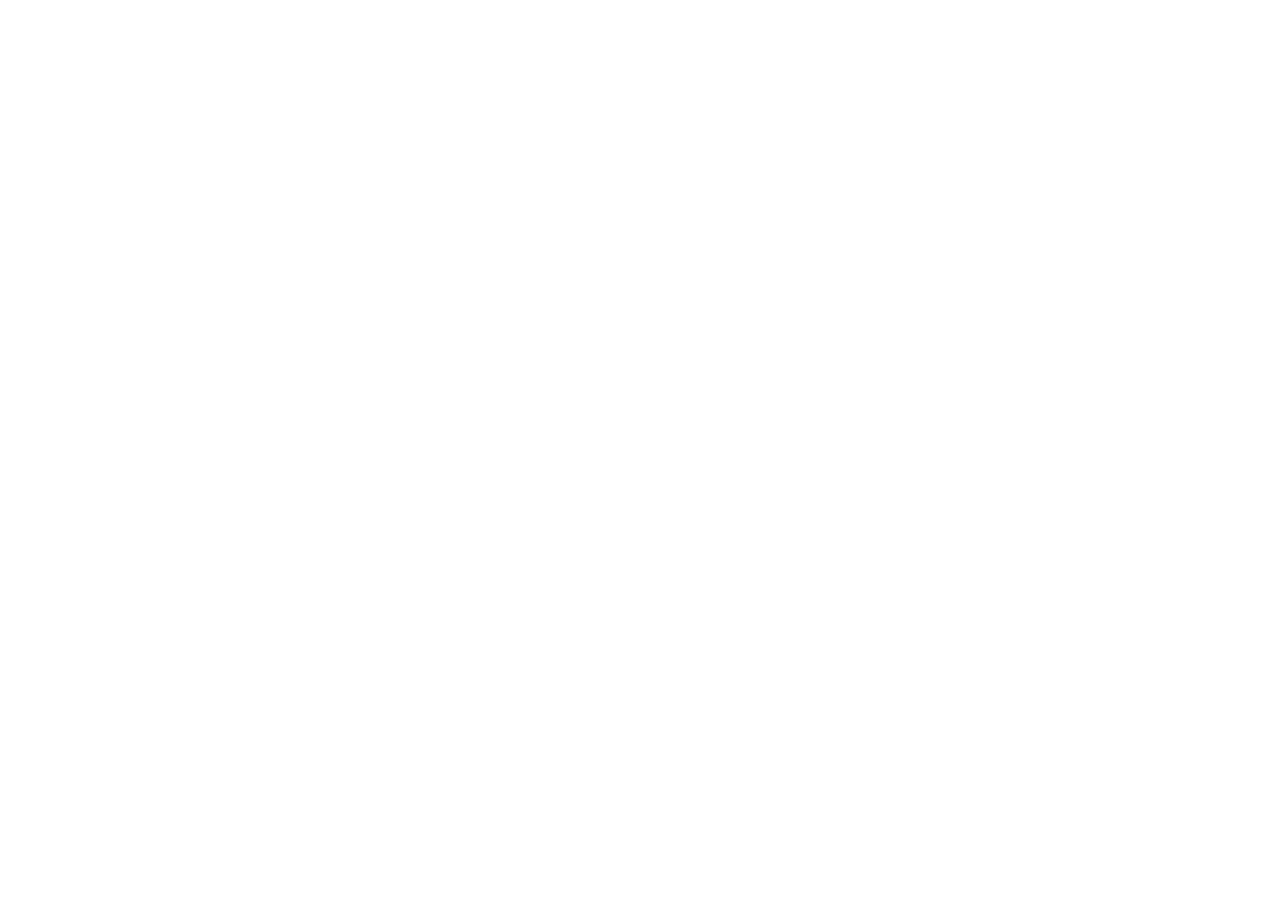
==== src/index.html @ cf60161e "Finaliza reseteo de los estilos" ====
<!DOCTYPE html>
<html lang="es">
  <head>
    <meta charset="UTF-8" />
    <meta http-equiv="X-UA-Compatible" content="IE=edge" />
    <meta name="viewport" content="width=device-width, initial-scale=1.0" />
    <link rel="stylesheet" href="stylesheet/normalize.css" />
    <link rel="preconnect" href="https://fonts.googleapis.com" />
    <link rel="preconnect" href="https://fonts.gstatic.com" crossorigin />
    <link
      href="https://fonts.googleapis.com/css2?family=Raleway:ital,wght@0,300;1,500;1,700&display=swap"
      rel="stylesheet"
    />
    <link rel="stylesheet" href="stylesheet/index.css" />
    <title>Portafolio</title>
  </head>
  <body>
    <script src="app.js"></script>
  </body>
</html>
---- src/stylesheet/index.css ----
:root {
    --first-color: #d90062;
    --first-alpha-color: rgba(217, 0, 98, 0.75);
    --second-color: #14192d;
    --second-alpha-color: rgba(20, 25, 45, 0.75);
    --third-color: #501464;
    --third-alpha-color: rgba(80, 20, 100, 0.75);
    --white-color: #fff;
    --gray-light-color: #f3f3f3;
    --gray-color: #ccc;
    --gray-dark-color: #666;
    --black-color: #000;
    --link-color: #509ee3;
    --title-color: #333;
    --text-color: #222;
    --white-alpha-color: rgba(255, 255, 255, 0.5);
    --black-alpha-color: rgba(0, 0, 0, 0.5);
    --font: "Raleway", sans-serif;
    --max-width: 1200px;
    --header-height: 4rem;
}

/* ********** Reset ********** */
html {
    box-sizing: border-box;
    font-family: var(--font);
    font-size: 16px;
    scroll-behavior: smooth;
}

body {
    margin: 0;
    overflow-x: hidden;
    color: var(--text-color);
}

ul {
    list-style: none;
}

a {
    text-decoration: none;
    color: var(--link-color);
    transition: all 0.5s ease-out;
}

a:hover {
    opacity: 0.75;
}

h1 {
    margin: 0;
    font-size: 2rem;
}

h2 {
    margin: 0;
    font-size: 1.5rem;
}

h3 {
    margin: 0;
    font-size: 1.25rem;
}

h4 {
    margin: 0;
    font-size: 1rem;
}

h5 {
    margin: 0;
    font-size: 0.85rem;
}

h6 {
    margin: 0;
    font-size: 0.7rem;
}

img {
    max-width: 100%;
    height: auto;
}

p {
    line-height: 1.6;
}


/* ******* Utilities ***** */
.box-shadow-1 {
    box-shadow: 4px 4px 16px rgba(0, 0, 0, 0.25);

}
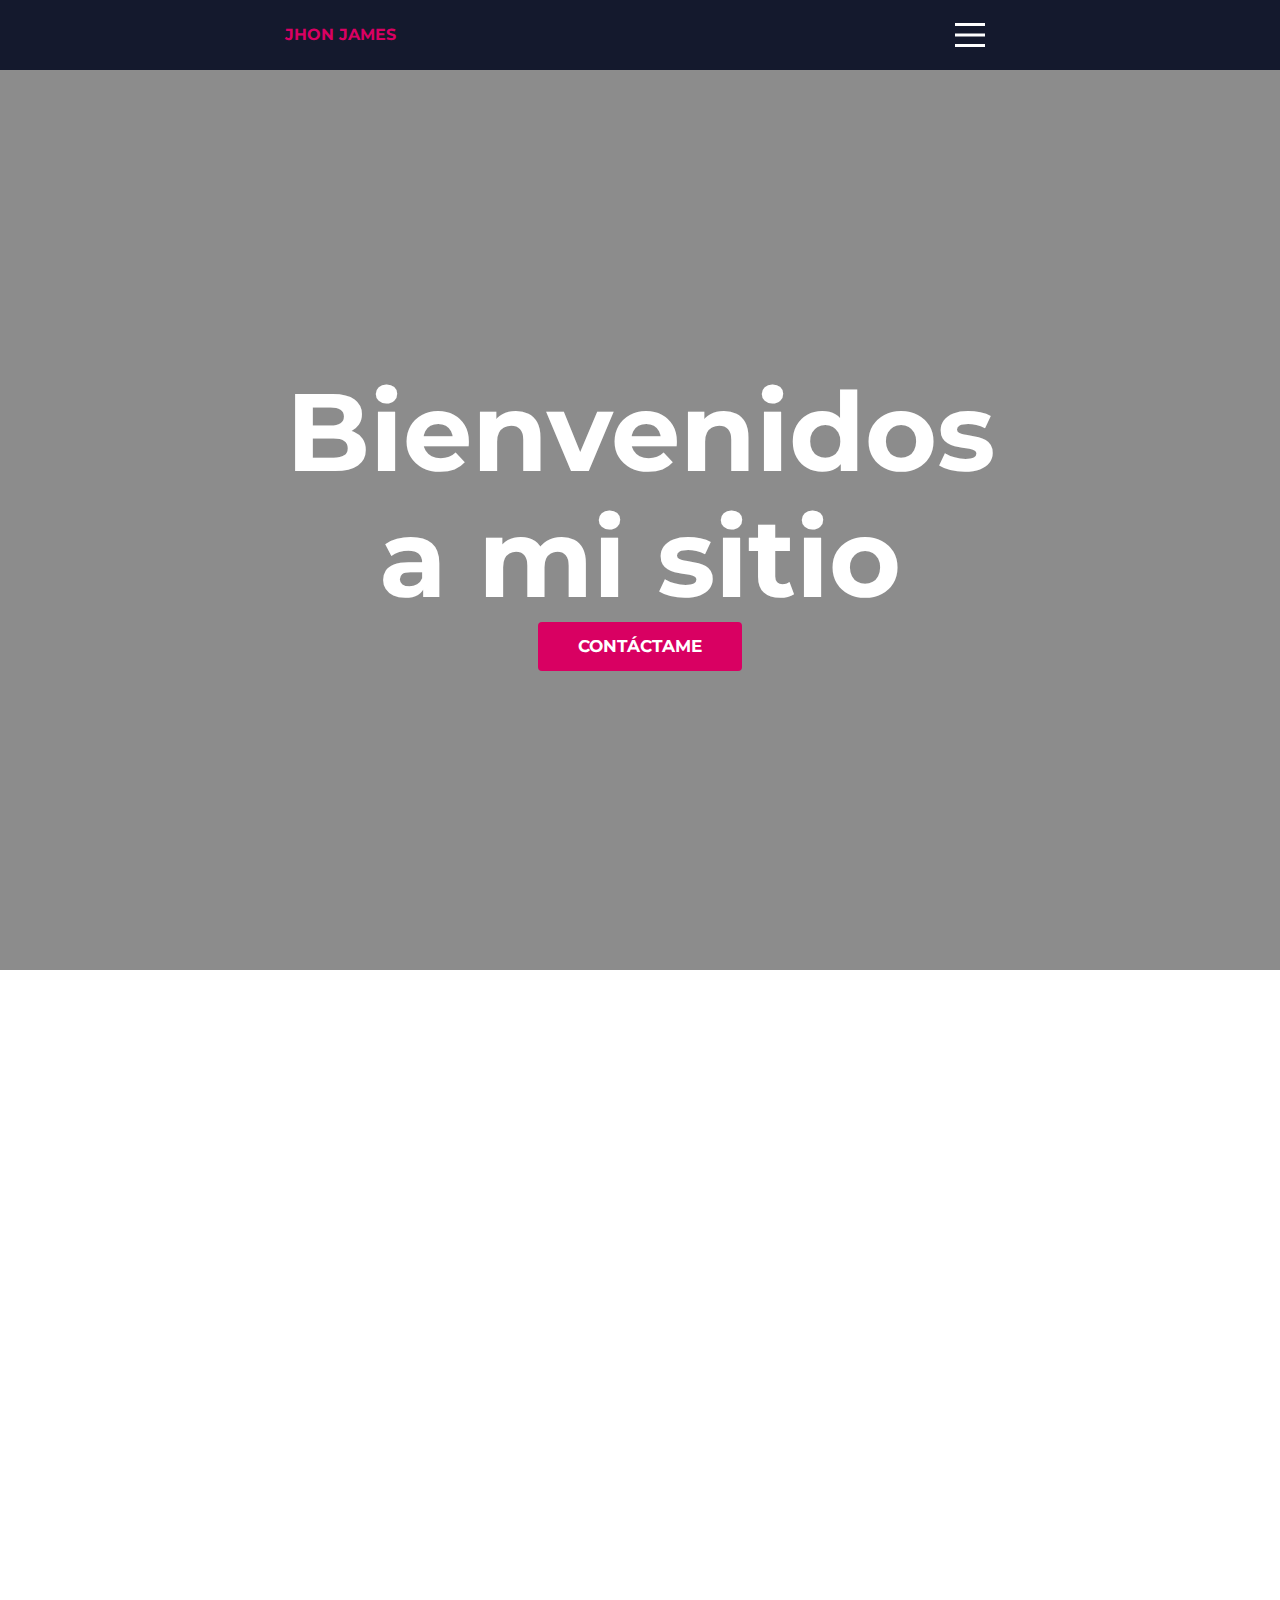
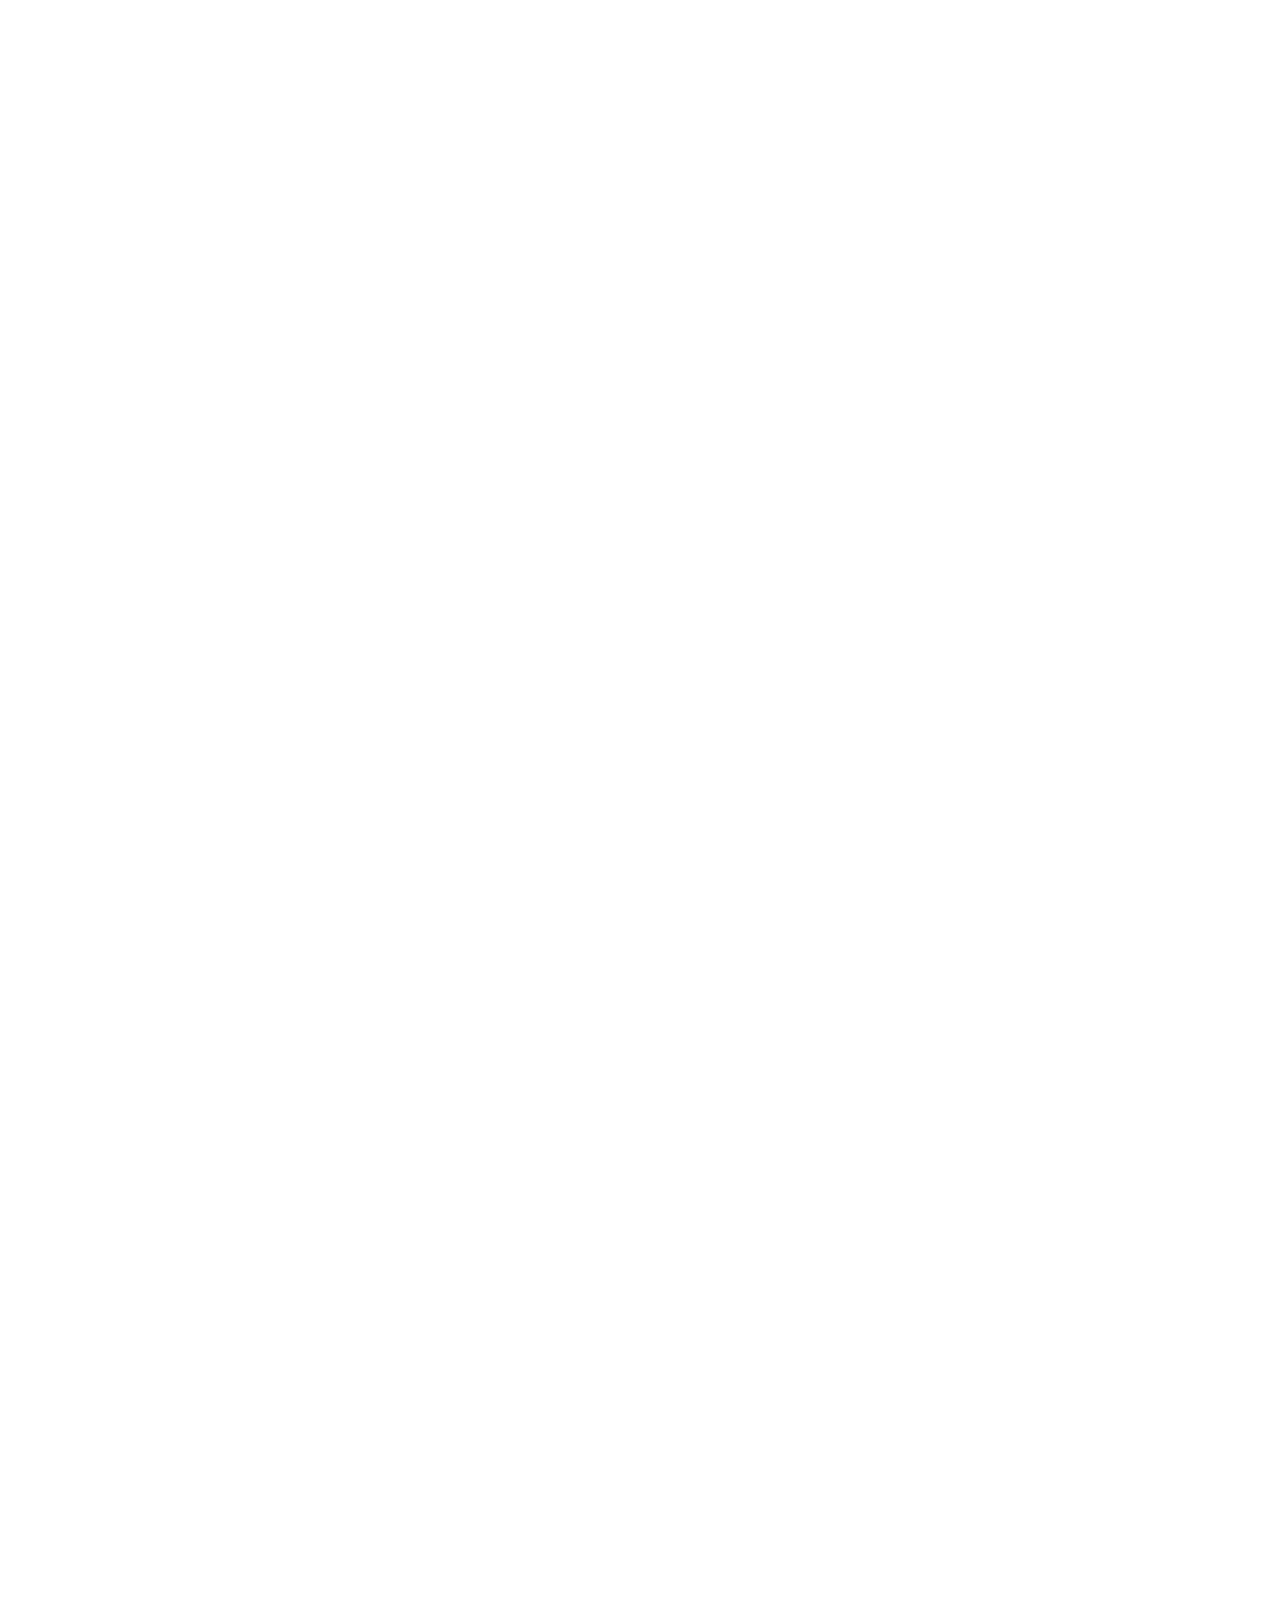
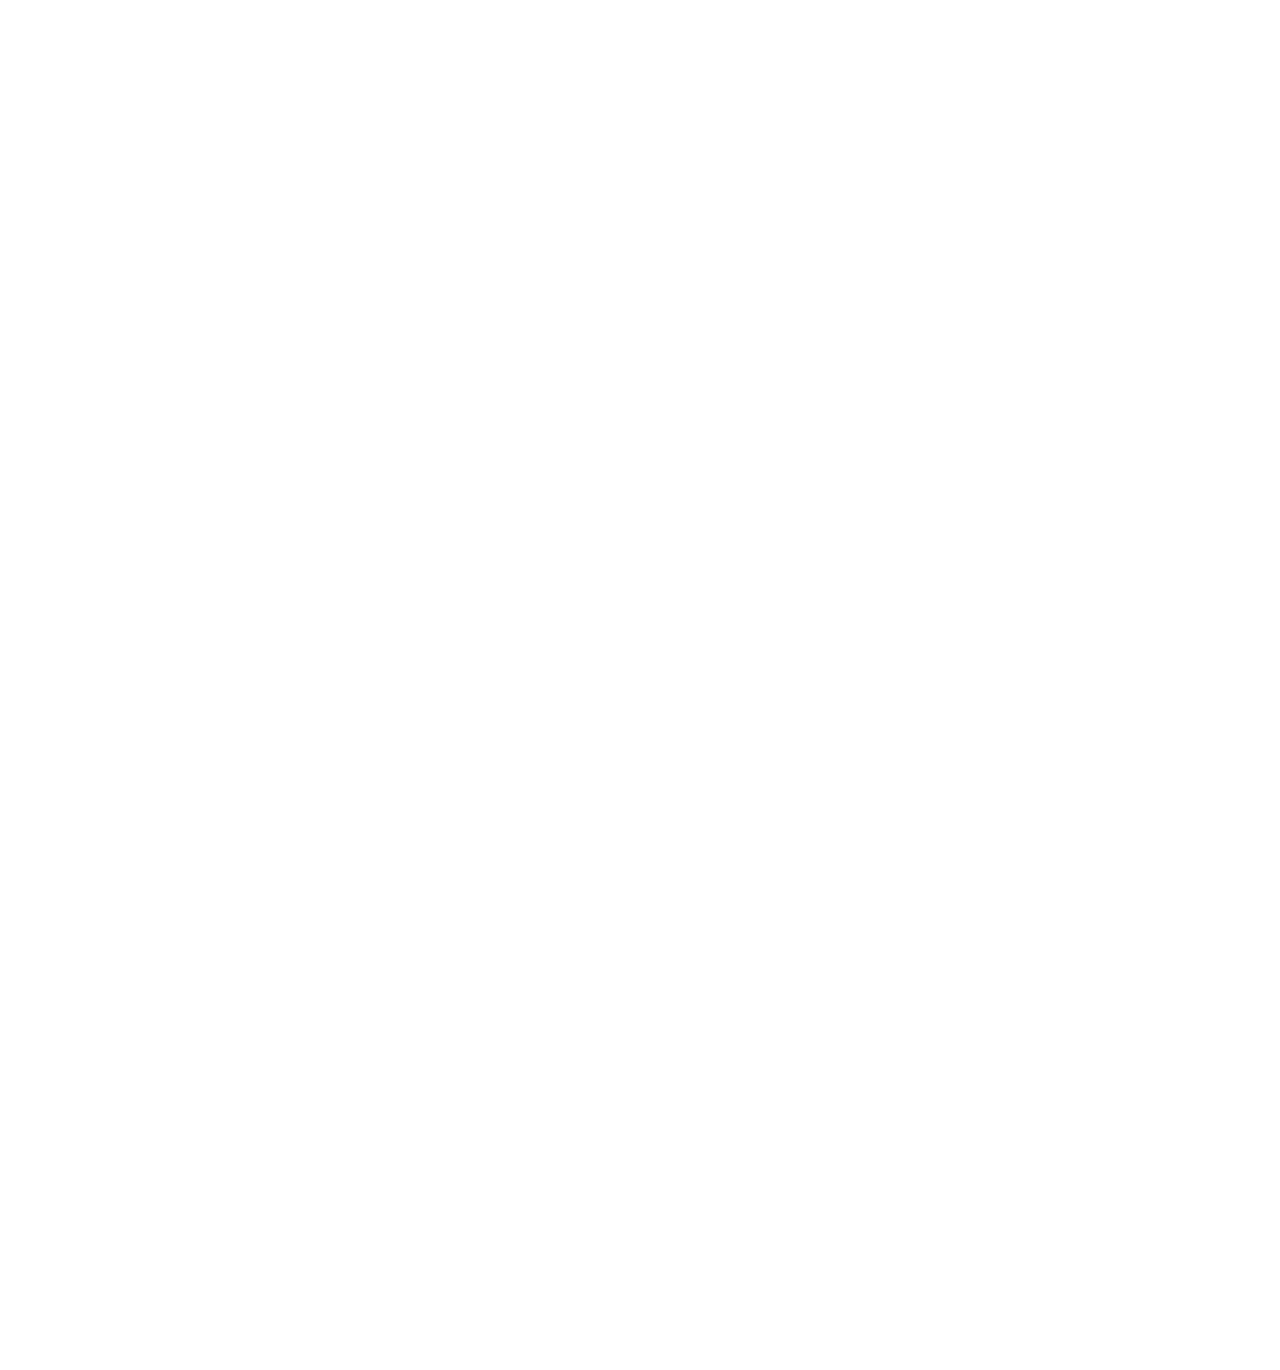
==== commit ebb3fc59: "Finaliza creacion navbar mobile" ====
--- a/src/index.html
+++ b/src/index.html
@@ -8,13 +8,57 @@
     <link rel="preconnect" href="https://fonts.googleapis.com" />
     <link rel="preconnect" href="https://fonts.gstatic.com" crossorigin />
     <link
-      href="https://fonts.googleapis.com/css2?family=Raleway:ital,wght@0,300;1,500;1,700&display=swap"
+      href="https://fonts.googleapis.com/css2?family=Montserrat:wght@500;700;800&display=swap"
       rel="stylesheet"
     />
     <link rel="stylesheet" href="stylesheet/index.css" />
     <title>Portafolio</title>
   </head>
   <body>
+    <header class="header">
+      <div class="head__mobile">
+        <a href="#inicio"><h4>Jhon james</h4> </a>
+        <button class="menu menu-burger" aria-label="Main Menu">
+          <svg width="50" height="50" viewBox="0 0 100 100">
+            <path
+              class="line line1"
+              d="M 20,29.000046 H 80.000231 C 80.000231,29.000046 94.498839,28.817352 94.532987,66.711331 94.543142,77.980673 90.966081,81.670246 85.259173,81.668997 79.552261,81.667751 75.000211,74.999942 75.000211,74.999942 L 25.000021,25.000058"
+            />
+            <path class="line line2" d="M 20,50 H 80" />
+            <path
+              class="line line3"
+              d="M 20,70.999954 H 80.000231 C 80.000231,70.999954 94.498839,71.182648 94.532987,33.288669 94.543142,22.019327 90.966081,18.329754 85.259173,18.331003 79.552261,18.332249 75.000211,25.000058 75.000211,25.000058 L 25.000021,74.999942"
+            />
+          </svg>
+        </button>
+      </div>
+
+      <ul class="header__ul hiden">
+        <a href="#inicio">Inicio</a>
+        <a href="#acerca">Acerca</a>
+        <a href="#servicios">Servicios</a>
+        <a href="#portafolio">Portafolio</a>
+        <a href="#contacto">Contacto</a>
+      </ul>
+    </header>
+    <main>
+      <section class="section__inicio" id="inicio">
+        <div class="section__inicio__img">
+          <div class="section__inicio__description">
+            <h1>
+              Bienvenidos <br />
+              a mi sitio
+            </h1>
+            <a href="#contacto" class="button">contáctame</a>
+          </div>
+        </div>
+      </section>
+
+      <section id="acerca"></section>
+      <section id="servicios"></section>
+      <section id="portafolio"></section>
+      <section id="contacto"></section>
+    </main>
     <script src="app.js"></script>
   </body>
 </html>
--- a/src/stylesheet/index.css
+++ b/src/stylesheet/index.css
@@ -15,7 +15,7 @@
     --text-color: #222;
     --white-alpha-color: rgba(255, 255, 255, 0.5);
     --black-alpha-color: rgba(0, 0, 0, 0.5);
-    --font: "Raleway", sans-serif;
+    --font: 'Montserrat', sans-serif;
     --max-width: 1200px;
     --header-height: 4rem;
 }
@@ -24,7 +24,7 @@
 html {
     box-sizing: border-box;
     font-family: var(--font);
-    font-size: 16px;
+    font-size: 62.5%;
     scroll-behavior: smooth;
 }
 
@@ -32,10 +32,12 @@
     margin: 0;
     overflow-x: hidden;
     color: var(--text-color);
+    font-size: 62.5%;
 }
 
 ul {
     list-style: none;
+    padding: 0;
 }
 
 a {
@@ -85,11 +87,176 @@
 
 p {
     line-height: 1.6;
-}
-
+    font-size: 1.6rem;
+}
+
+section {
+    height: 100vh;
+}
 
 /* ******* Utilities ***** */
 .box-shadow-1 {
     box-shadow: 4px 4px 16px rgba(0, 0, 0, 0.25);
 
+}
+
+.hiden {
+    opacity: 0;
+    visibility: hidden;
+}
+
+.button {
+    text-transform: uppercase;
+    color: var(--white-color);
+    background-color: var(--first-color);
+    padding: 1.5rem 4rem;
+    border: none;
+    border-radius: .4rem;
+    font-weight: 700;
+    font-size: 1.7rem;
+    text-align: center;
+    cursor: pointer;
+}
+
+/* header mobile */
+.head__mobile {
+    width: 100%;
+    display: flex;
+    justify-content: space-around;
+    align-items: center;
+    padding: 1rem;
+}
+
+.head__mobile h4 {
+    font-size: 1.6rem;
+    text-transform: uppercase;
+    color: var(--first-color);
+}
+
+.menu {
+    background-color: transparent;
+    border: none;
+    cursor: pointer;
+    display: flex;
+    padding: 0;
+}
+
+.line {
+    fill: none;
+    stroke: #fff;
+    stroke-width: 6;
+    transition: stroke-dasharray 600ms cubic-bezier(0.4, 0, 0.2, 1),
+        stroke-dashoffset 600ms cubic-bezier(0.4, 0, 0.2, 1);
+}
+
+.line1 {
+    stroke-dasharray: 60 207;
+    stroke-width: 6;
+}
+
+.line2 {
+    stroke-dasharray: 60 60;
+    stroke-width: 6;
+}
+
+.line3 {
+    stroke-dasharray: 60 207;
+    stroke-width: 6;
+}
+
+.opened .line1 {
+    stroke-dasharray: 90 207;
+    stroke-dashoffset: -134;
+    stroke-width: 6;
+}
+
+.opened .line2 {
+    stroke-dasharray: 1 60;
+    stroke-dashoffset: -30;
+    stroke-width: 6;
+}
+
+.opened .line3 {
+    stroke-dasharray: 90 207;
+    stroke-dashoffset: -134;
+    stroke-width: 6;
+}
+
+
+
+/* header  */
+
+
+
+.header {
+    position: sticky;
+    top: 0;
+    background-color: var(--second-color);
+    height: 100%;
+    display: flex;
+    flex-direction: row;
+    width: 100%;
+    z-index: 999;
+}
+
+.header__ul {
+    position: absolute;
+    top: 7rem;
+    width: 100%;
+    height: 50vh;
+    margin: 0 auto;
+    background-color: var(--second-color);
+    display: flex;
+    flex-direction: column;
+    align-items: center;
+    transition: all .3s ease-in-out;
+    justify-content: center;
+
+}
+
+.header__ul a {
+    text-align: center;
+    padding: 1rem 0;
+    width: 100%;
+    color: var(--white-color);
+    font-size: 2rem;
+}
+
+.header__ul a:hover {
+    background-color: var(--first-color);
+}
+
+
+/* section 1  */
+
+
+.section__inicio__img {
+    background-image: url('/assets/pexels-jeandaniel-francoeur-4006123.jpg');
+    background-position: center;
+    background-size: cover;
+    background-attachment: fixed;
+    height: 100vh;
+    display: flex;
+
+}
+
+.section__inicio__description {
+    position: absolute;
+    background-color: #00000073;
+    width: 100vw;
+    height: 100vh;
+    display: flex;
+    flex-direction: column;
+    align-items: center;
+    justify-content: center;
+    margin-top: rem;
+
+}
+
+.section__inicio__description h1 {
+
+    font-size: clamp(3rem, 10vw, 11rem);
+    font-weight: bolder;
+    color: var(--white-color);
+    text-align: center;
 }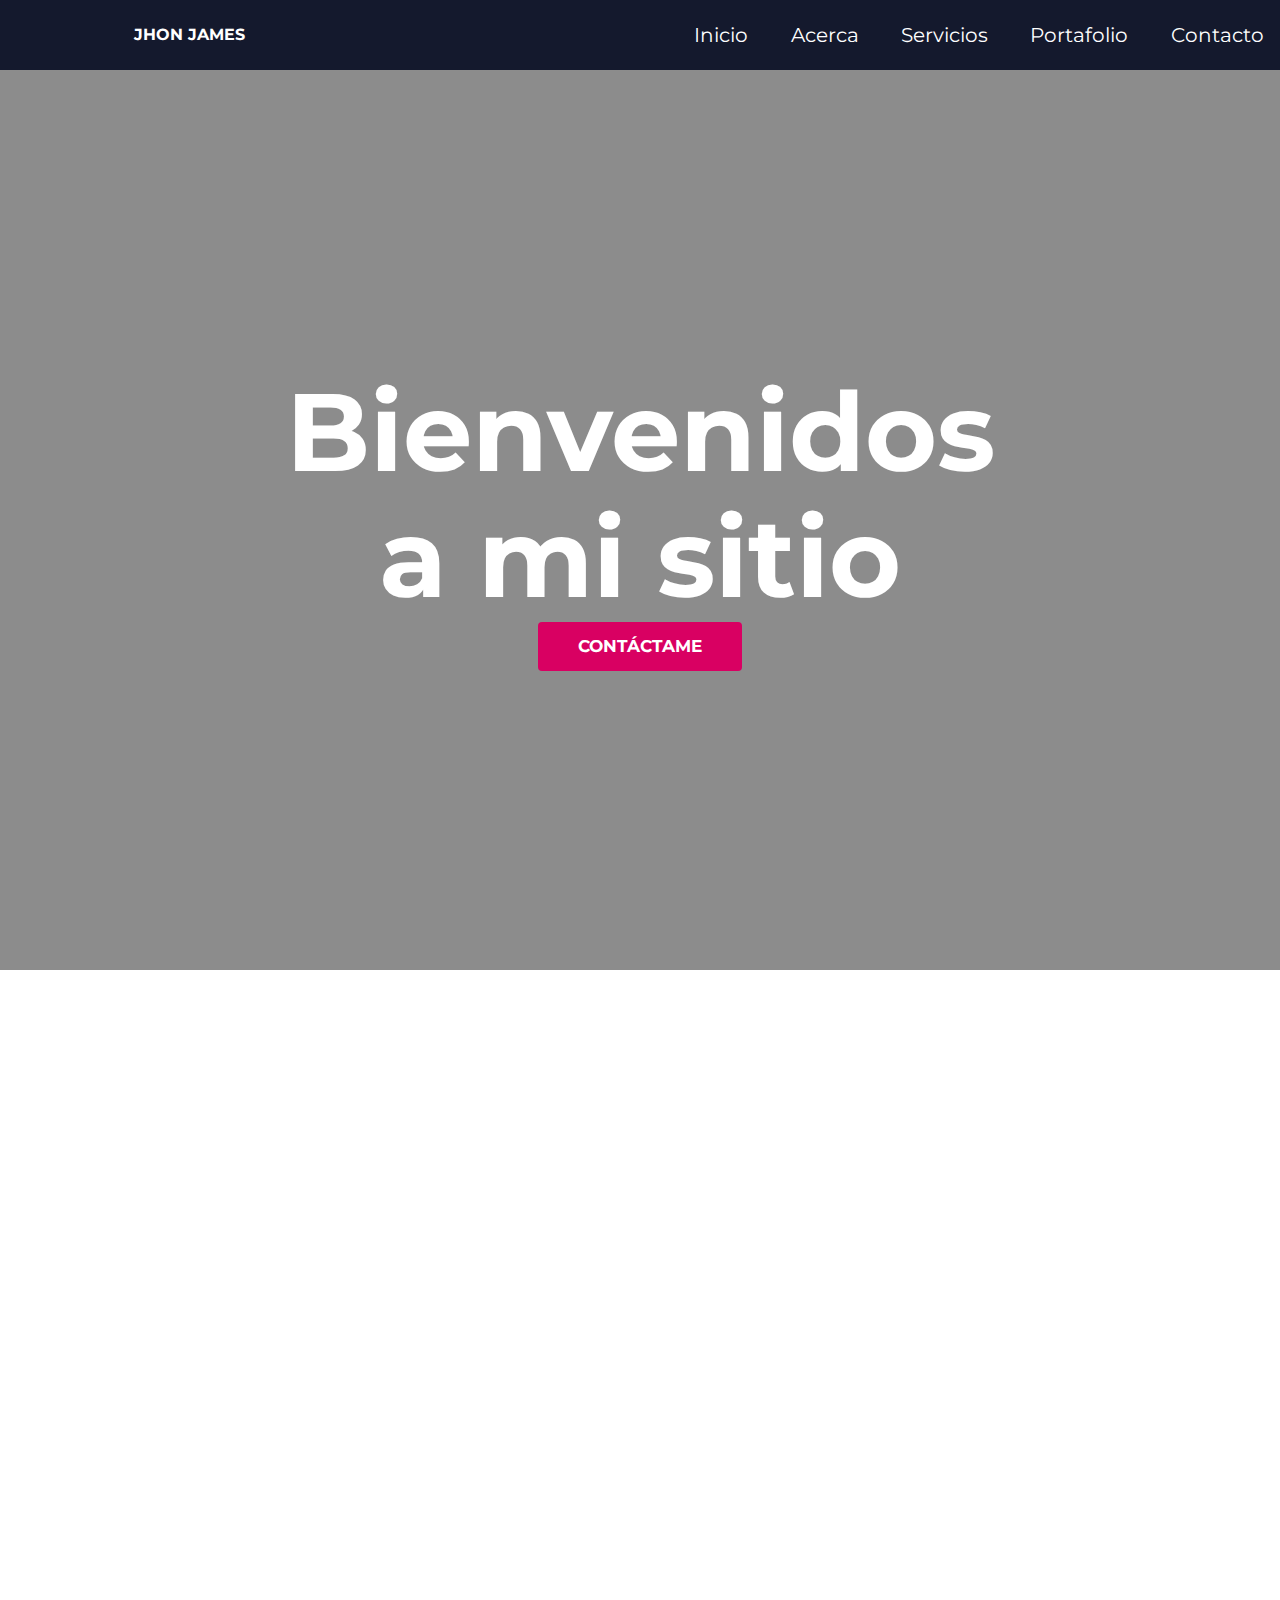
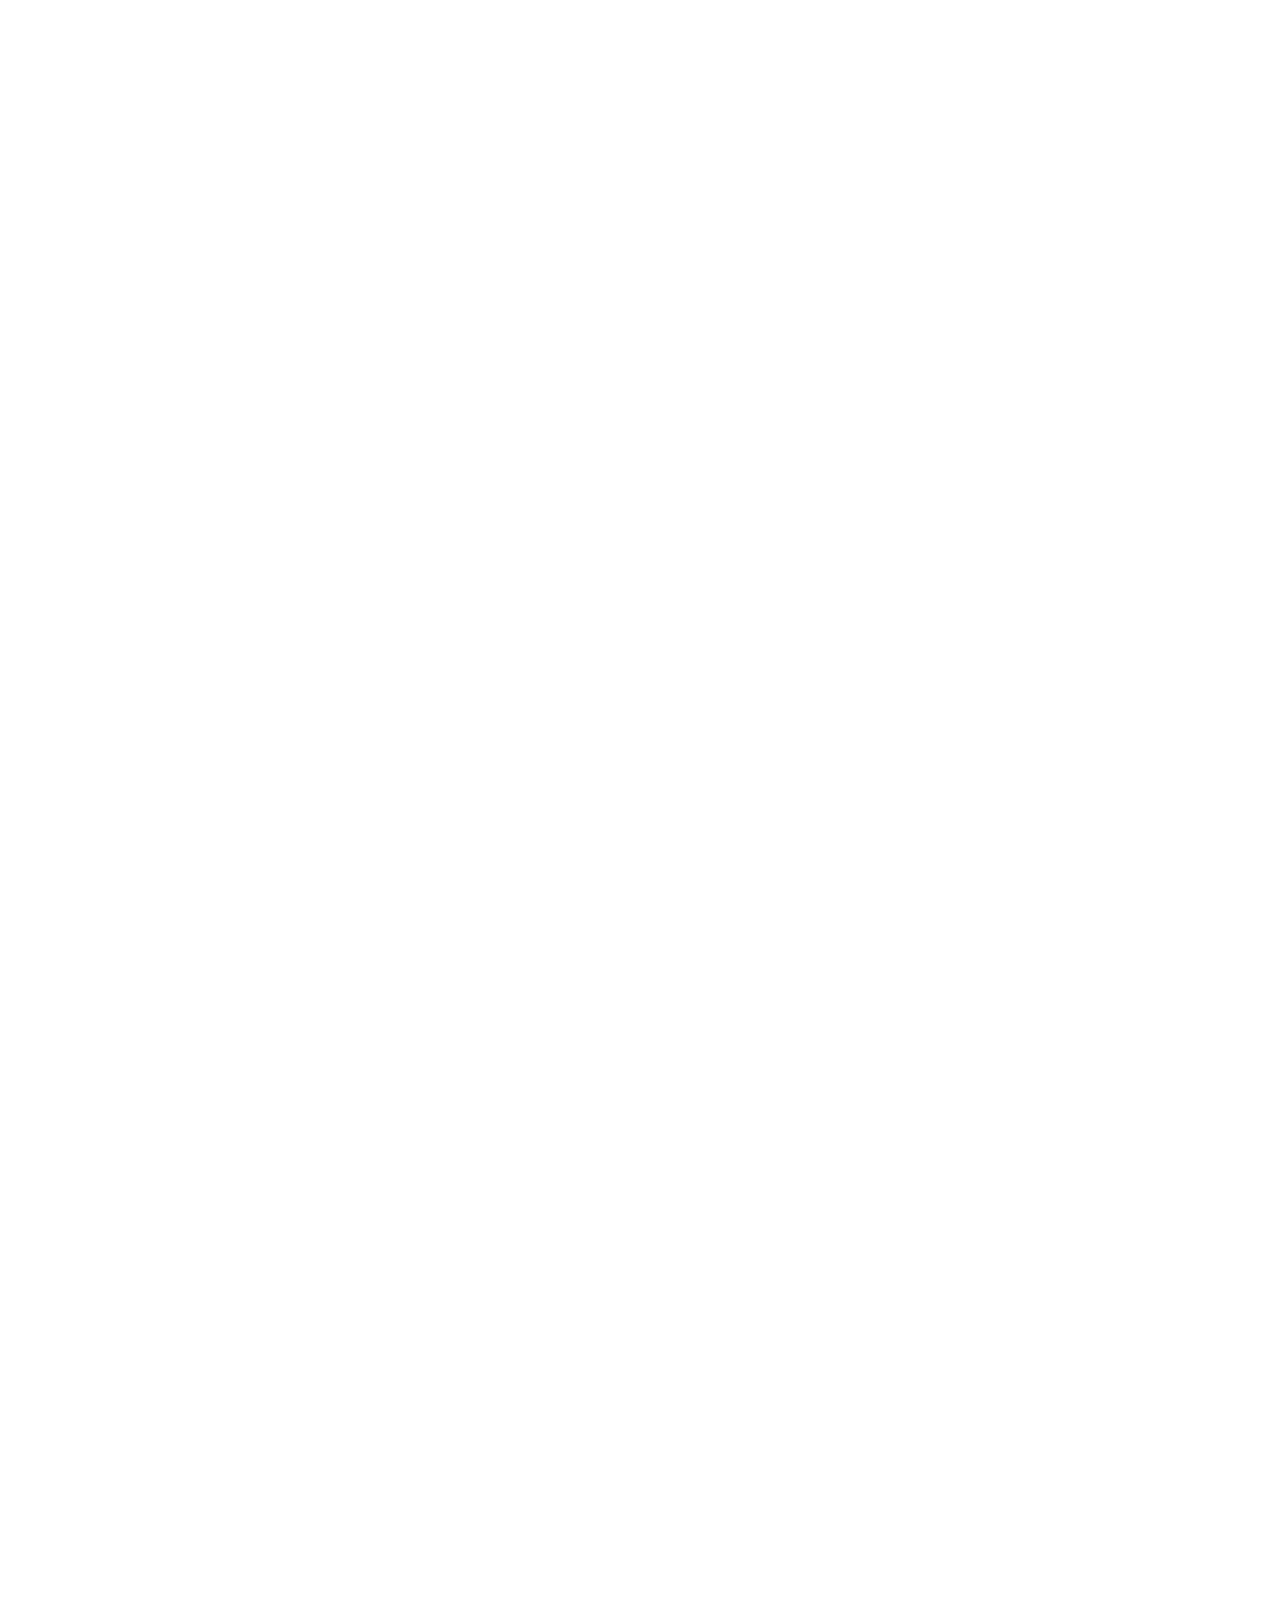
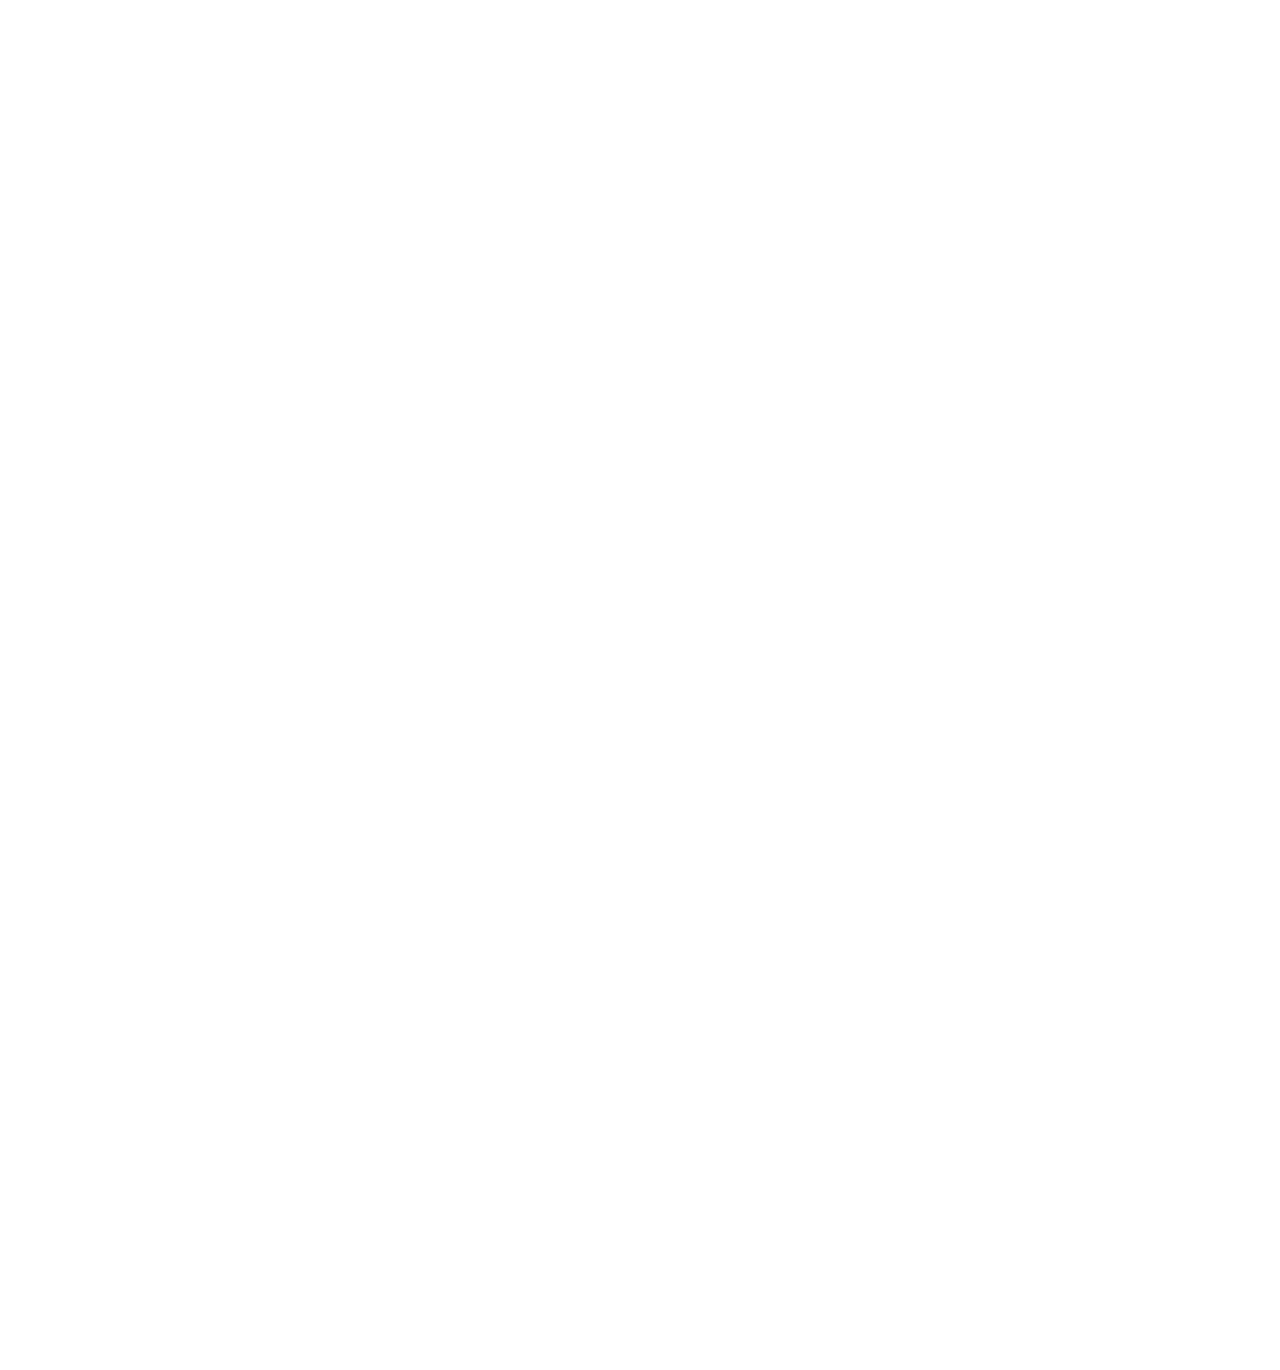
==== commit 009a83e2: "Finaliza navbar desktop" ====
--- a/src/index.html
+++ b/src/index.html
@@ -12,6 +12,11 @@
       rel="stylesheet"
     />
     <link rel="stylesheet" href="stylesheet/index.css" />
+    <link
+      rel="stylesheet"
+      href="stylesheet/mediaQ.css"
+      media="(min-width: 900px)"
+    />
     <title>Portafolio</title>
   </head>
   <body>
@@ -33,6 +38,15 @@
         </button>
       </div>
 
+      <div class="header__desktop oculto">
+        <ul>
+          <li><a href="#inicio">Inicio</a></li>
+          <li><a href="#acerca">Acerca</a></li>
+          <li><a href="#servicios">Servicios</a></li>
+          <li><a href="#portafolio">Portafolio</a></li>
+          <li><a href="#contacto">Contacto</a></li>
+        </ul>
+      </div>
       <ul class="header__ul hiden">
         <a href="#inicio">Inicio</a>
         <a href="#acerca">Acerca</a>
--- a/src/stylesheet/index.css
+++ b/src/stylesheet/index.css
@@ -105,6 +105,10 @@
     visibility: hidden;
 }
 
+.oculto {
+    display: none;
+}
+
 .button {
     text-transform: uppercase;
     color: var(--white-color);
@@ -130,7 +134,7 @@
 .head__mobile h4 {
     font-size: 1.6rem;
     text-transform: uppercase;
-    color: var(--first-color);
+    color: var(--white-color);
 }
 
 .menu {
@@ -181,6 +185,7 @@
     stroke-dashoffset: -134;
     stroke-width: 6;
 }
+
 
 
 
@@ -225,6 +230,7 @@
 .header__ul a:hover {
     background-color: var(--first-color);
 }
+
 
 
 /* section 1  */
@@ -254,9 +260,13 @@
 }
 
 .section__inicio__description h1 {
-
     font-size: clamp(3rem, 10vw, 11rem);
     font-weight: bolder;
     color: var(--white-color);
     text-align: center;
-}+}
+
+
+/* @media */
+
+@media screen {}--- a/src/stylesheet/mediaQ.css
+++ b/src/stylesheet/mediaQ.css
@@ -0,0 +1,52 @@
+:root {
+    --first-color: #d90062;
+    --first-alpha-color: rgba(217, 0, 98, 0.75);
+    --second-color: #14192d;
+    --second-alpha-color: rgba(20, 25, 45, 0.75);
+    --third-color: #501464;
+    --third-alpha-color: rgba(80, 20, 100, 0.75);
+    --white-color: #fff;
+    --gray-light-color: #f3f3f3;
+    --gray-color: #ccc;
+    --gray-dark-color: #666;
+    --black-color: #000;
+    --link-color: #509ee3;
+    --title-color: #333;
+    --text-color: #222;
+    --white-alpha-color: rgba(255, 255, 255, 0.5);
+    --black-alpha-color: rgba(0, 0, 0, 0.5);
+    --font: 'Montserrat', sans-serif;
+    --max-width: 1200px;
+    --header-height: 4rem;
+}
+
+/* style navbar */
+
+.menu-burger {
+    opacity: 0;
+    visibility: hidden;
+}
+
+.oculto {
+    display: flex;
+}
+
+.header__desktop {
+    display: flex;
+    justify-content: center;
+    width: 90vw;
+}
+
+.header__desktop ul {
+    width: 100%;
+    display: flex;
+    gap: 1rem;
+    align-items: center;
+    justify-content: space-around;
+    padding: 0;
+}
+
+.header__desktop a {
+    font-size: 2rem;
+    color: var(--white-color);
+}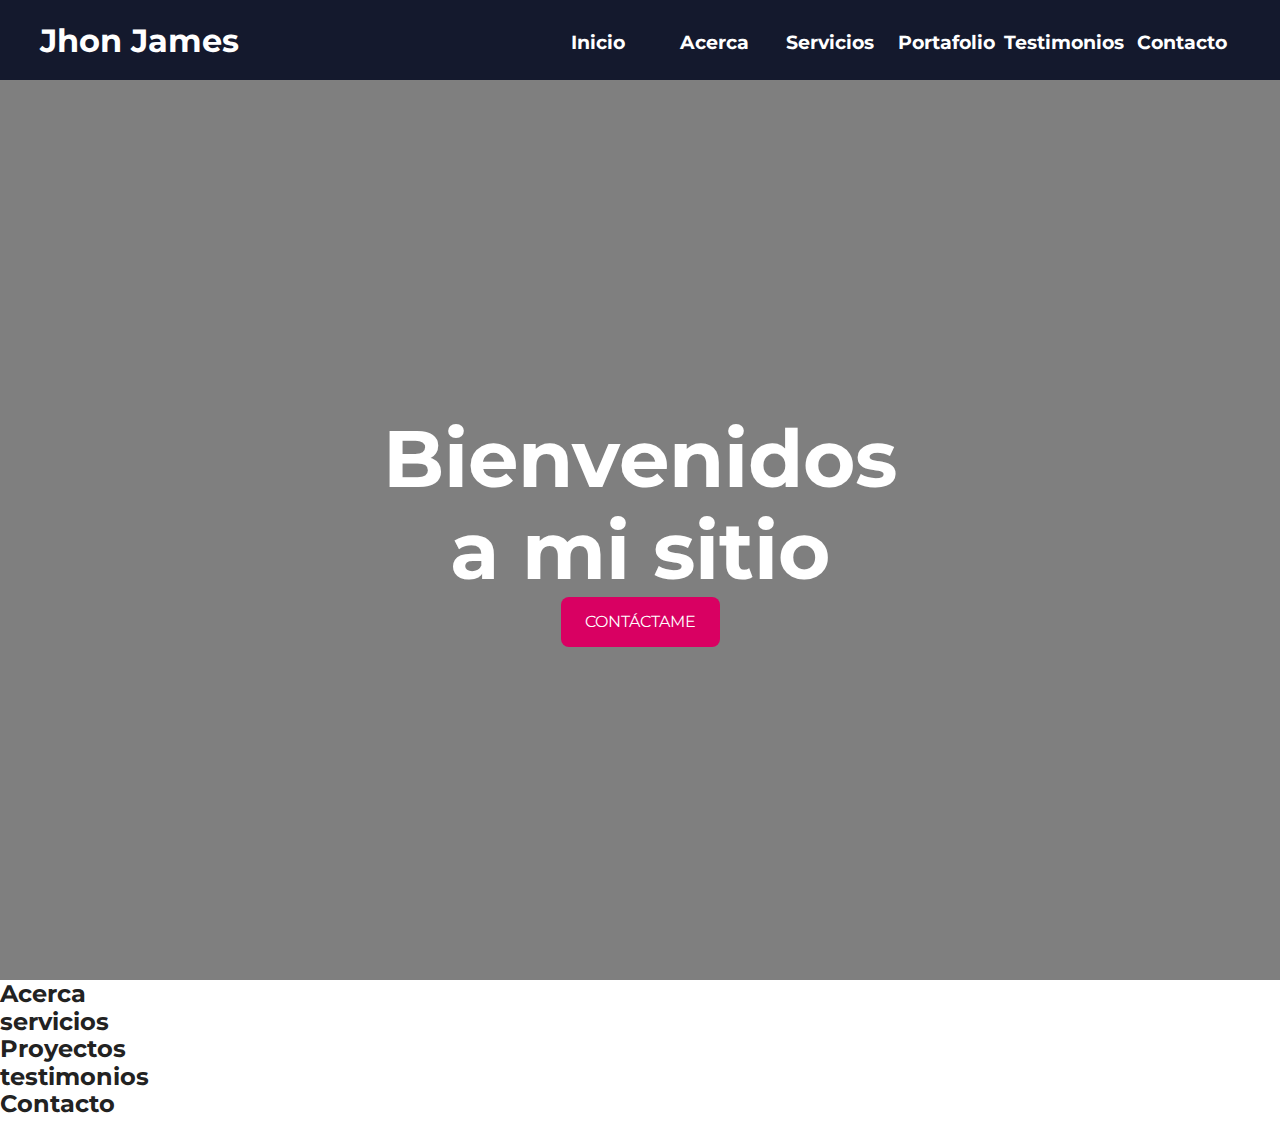
==== commit 2197372c: "finaliza crecion home y navbar" ====
--- a/src/index.html
+++ b/src/index.html
@@ -15,15 +15,17 @@
     <link
       rel="stylesheet"
       href="stylesheet/mediaQ.css"
-      media="(min-width: 900px)"
+      media="(min-width: 1000px)"
     />
     <title>Portafolio</title>
   </head>
   <body>
     <header class="header">
-      <div class="head__mobile">
-        <a href="#inicio"><h4>Jhon james</h4> </a>
-        <button class="menu menu-burger" aria-label="Main Menu">
+      <section class="container">
+        <div class="log">
+          <a href="index.html"> Jhon James </a>
+        </div>
+        <button class="menu-btn" aria-label="Main Menu">
           <svg width="50" height="50" viewBox="0 0 100 100">
             <path
               class="line line1"
@@ -36,43 +38,68 @@
             />
           </svg>
         </button>
-      </div>
-
-      <div class="header__desktop oculto">
-        <ul>
-          <li><a href="#inicio">Inicio</a></li>
-          <li><a href="#acerca">Acerca</a></li>
-          <li><a href="#servicios">Servicios</a></li>
-          <li><a href="#portafolio">Portafolio</a></li>
-          <li><a href="#contacto">Contacto</a></li>
-        </ul>
-      </div>
-      <ul class="header__ul hiden">
-        <a href="#inicio">Inicio</a>
-        <a href="#acerca">Acerca</a>
-        <a href="#servicios">Servicios</a>
-        <a href="#portafolio">Portafolio</a>
-        <a href="#contacto">Contacto</a>
-      </ul>
-    </header>
-    <main>
-      <section class="section__inicio" id="inicio">
-        <div class="section__inicio__img">
-          <div class="section__inicio__description">
-            <h1>
-              Bienvenidos <br />
-              a mi sitio
-            </h1>
-            <a href="#contacto" class="button">contáctame</a>
-          </div>
+        <div class="menu__mobile hiden">
+          <a href="#inicio">Inicio</a>
+          <a href="#acerca ">Acerca</a>
+          <a href="#servicios ">Servicios</a>
+          <a href="#portafolio ">Portafolio</a>
+          <a href="#testimonios ">Testimonios</a>
+          <a href="#contacto a">Contacto</a>
         </div>
       </section>
+    </header>
+    <main class="">
+      <section class="home" id="inicio">
+        <article
+          class="hero__image"
+          style="
+            --image: url('/assets/pexels-jeandaniel-francoeur-4006123.jpg');
+            --attachment: fixed;
+          "
+        >
+          <aside class="hero__opacity">
+            <div class="hero__image__content">
+              <h5>
+                Bienvenidos <br />
+                a mi sitio
+              </h5>
+              <a href="#contacto" class="button">contáctame</a>
+            </div>
+          </aside>
+        </article>
+      </section>
 
-      <section id="acerca"></section>
-      <section id="servicios"></section>
-      <section id="portafolio"></section>
-      <section id="contacto"></section>
+      <section class="about" id="acerca">
+        <h2>Acerca</h2>
+      </section>
+
+      <section class="services" id="servicios">
+        <h2>servicios</h2>
+      </section>
+
+      <section class="portfolio" id="portafolio">
+        <h2>Proyectos</h2>
+      </section>
+
+      <section class="testimonials" id="testimonios">
+        <h2>testimonios</h2>
+      </section>
+
+      <section class="contact" id="contacto">
+        <h2>Contacto</h2>
+      </section>
     </main>
+    <footer class="footer hiden">
+      <small
+        >Sitio diseñado por
+        <a
+          href="https://www.linkedin.com/in/jhonjamesbedoya/"
+          target="_blank"
+          rel="noopener"
+          >Jhon James</a
+        ></small
+      >
+    </footer>
     <script src="app.js"></script>
   </body>
 </html>
--- a/src/stylesheet/index.css
+++ b/src/stylesheet/index.css
@@ -24,7 +24,7 @@
 html {
     box-sizing: border-box;
     font-family: var(--font);
-    font-size: 62.5%;
+    font-size: 16px;
     scroll-behavior: smooth;
 }
 
@@ -32,7 +32,8 @@
     margin: 0;
     overflow-x: hidden;
     color: var(--text-color);
-    font-size: 62.5%;
+    font-size: 16px;
+    height: 100vh;
 }
 
 ul {
@@ -90,14 +91,74 @@
     font-size: 1.6rem;
 }
 
-section {
-    height: 100vh;
-}
 
 /* ******* Utilities ***** */
 .box-shadow-1 {
     box-shadow: 4px 4px 16px rgba(0, 0, 0, 0.25);
-
+}
+
+.container {
+    margin: 0 auto;
+    max-width: var(--max-width)
+}
+
+.button {
+    background-color: var(--first-color);
+    padding: 1rem 1.5rem;
+    border-radius: .5rem;
+    color: var(--white-color);
+    text-transform: uppercase;
+}
+
+/* ******* Components ***** */
+/* btn hamburger */
+.menu-btn {
+    background-color: transparent;
+    border: none;
+    cursor: pointer;
+    display: flex;
+    padding: 0;
+}
+
+.line {
+    fill: none;
+    stroke: #fff;
+    stroke-width: 6;
+    transition: stroke-dasharray 600ms cubic-bezier(0.4, 0, 0.2, 1),
+        stroke-dashoffset 600ms cubic-bezier(0.4, 0, 0.2, 1);
+}
+
+.line1 {
+    stroke-dasharray: 60 207;
+    stroke-width: 6;
+}
+
+.line2 {
+    stroke-dasharray: 60 60;
+    stroke-width: 6;
+}
+
+.line3 {
+    stroke-dasharray: 60 207;
+    stroke-width: 6;
+}
+
+.opened .line1 {
+    stroke-dasharray: 90 207;
+    stroke-dashoffset: -134;
+    stroke-width: 6;
+}
+
+.opened .line2 {
+    stroke-dasharray: 1 60;
+    stroke-dashoffset: -30;
+    stroke-width: 6;
+}
+
+.opened .line3 {
+    stroke-dasharray: 90 207;
+    stroke-dashoffset: -134;
+    stroke-width: 6;
 }
 
 .hiden {
@@ -105,168 +166,94 @@
     visibility: hidden;
 }
 
-.oculto {
+.is-active {
     display: none;
 }
 
-.button {
-    text-transform: uppercase;
-    color: var(--white-color);
-    background-color: var(--first-color);
-    padding: 1.5rem 4rem;
-    border: none;
-    border-radius: .4rem;
-    font-weight: 700;
-    font-size: 1.7rem;
-    text-align: center;
-    cursor: pointer;
-}
-
-/* header mobile */
-.head__mobile {
-    width: 100%;
-    display: flex;
-    justify-content: space-around;
-    align-items: center;
-    padding: 1rem;
-}
-
-.head__mobile h4 {
-    font-size: 1.6rem;
-    text-transform: uppercase;
-    color: var(--white-color);
-}
-
-.menu {
-    background-color: transparent;
-    border: none;
-    cursor: pointer;
-    display: flex;
-    padding: 0;
-}
-
-.line {
-    fill: none;
-    stroke: #fff;
-    stroke-width: 6;
-    transition: stroke-dasharray 600ms cubic-bezier(0.4, 0, 0.2, 1),
-        stroke-dashoffset 600ms cubic-bezier(0.4, 0, 0.2, 1);
-}
-
-.line1 {
-    stroke-dasharray: 60 207;
-    stroke-width: 6;
-}
-
-.line2 {
-    stroke-dasharray: 60 60;
-    stroke-width: 6;
-}
-
-.line3 {
-    stroke-dasharray: 60 207;
-    stroke-width: 6;
-}
-
-.opened .line1 {
-    stroke-dasharray: 90 207;
-    stroke-dashoffset: -134;
-    stroke-width: 6;
-}
-
-.opened .line2 {
-    stroke-dasharray: 1 60;
-    stroke-dashoffset: -30;
-    stroke-width: 6;
-}
-
-.opened .line3 {
-    stroke-dasharray: 90 207;
-    stroke-dashoffset: -134;
-    stroke-width: 6;
-}
-
-
-
-
-/* header  */
-
-
-
-.header {
-    position: sticky;
-    top: 0;
-    background-color: var(--second-color);
-    height: 100%;
-    display: flex;
-    flex-direction: row;
-    width: 100%;
-    z-index: 999;
-}
-
-.header__ul {
+.menu__mobile {
     position: absolute;
-    top: 7rem;
-    width: 100%;
-    height: 50vh;
-    margin: 0 auto;
-    background-color: var(--second-color);
+    top: 5rem;
+    left: 0;
+    width: 100%;
     display: flex;
     flex-direction: column;
     align-items: center;
-    transition: all .3s ease-in-out;
-    justify-content: center;
-
-}
-
-.header__ul a {
+    background-color: #14192d;
+    position: fixed;
+    transition: .3s ease;
+}
+
+.menu__mobile a {
+    width: 100%;
+    padding: 1rem 0;
+    font-weight: bold;
+    font-size: 1.5rem;
     text-align: center;
-    padding: 1rem 0;
-    width: 100%;
-    color: var(--white-color);
+    color: var(--white-color);
+}
+
+.menu__mobile a:hover {
+    background-color: var(--first-color);
+}
+
+/* ******* site styles ***** */
+
+.header {
+    padding: 1rem;
+    position: fixed;
+    top: 0;
+    z-index: 999;
+    width: 100%;
+    height: 5rem;
+    background-color: var(--second-color);
+}
+
+.header>.container {
+    display: flex;
+    justify-content: space-between;
+    align-items: center;
+}
+
+.log a {
+    color: var(--white-color);
+    font-weight: bold;
     font-size: 2rem;
 }
 
-.header__ul a:hover {
-    background-color: var(--first-color);
-}
-
-
-
-/* section 1  */
-
-
-.section__inicio__img {
-    background-image: url('/assets/pexels-jeandaniel-francoeur-4006123.jpg');
+
+/* section 1 home  */
+.home {
+
+    width: 100%;
+    height: 100vh;
+    margin-top: 5rem;
+}
+
+.hero__image {
+    background-image: var(--image);
+    width: 100%;
+    height: 100vh;
     background-position: center;
     background-size: cover;
-    background-attachment: fixed;
-    height: 100vh;
-    display: flex;
-
-}
-
-.section__inicio__description {
-    position: absolute;
-    background-color: #00000073;
-    width: 100vw;
-    height: 100vh;
-    display: flex;
+    background-repeat: no-repeat;
+    background-attachment: var(--attachment);
+}
+
+.hero__opacity {
+    background-color: var(--black-alpha-color);
+    height: 100vh;
+}
+
+.hero__image__content {
+    height: 100vh;
+    display: flex;
+    align-items: center;
     flex-direction: column;
-    align-items: center;
     justify-content: center;
-    margin-top: rem;
-
-}
-
-.section__inicio__description h1 {
-    font-size: clamp(3rem, 10vw, 11rem);
-    font-weight: bolder;
-    color: var(--white-color);
+    color: var(--white-color);
+}
+
+.hero__image__content h5 {
     text-align: center;
-}
-
-
-/* @media */
-
-@media screen {}+    font-size: clamp(3rem, 10vw, 5rem);
+}--- a/src/stylesheet/mediaQ.css
+++ b/src/stylesheet/mediaQ.css
@@ -22,19 +22,47 @@
 
 /* style navbar */
 
-.menu-burger {
-    opacity: 0;
-    visibility: hidden;
+@media screen and (min-width:1021px) {
+    .container {
+        display: flex;
+        justify-content: center;
+        align-items: center;
+    }
+
+    .menu-btn {
+        opacity: 0;
+        visibility: hidden;
+    }
+
+    .menu__mobile {
+
+        align-items: center;
+        justify-content: space-between;
+        width: 700px;
+        height: 3rem;
+        opacity: 1;
+        visibility: visible;
+        position: sticky;
+        flex-direction: row;
+    }
+
+    .menu__mobile a {
+        font-size: 1.2rem;
+        padding: 0;
+    }
+
+    .menu__mobile a:hover {
+        background-color: transparent;
+    }
+
 }
 
-.oculto {
-    display: flex;
-}
 
-.header__desktop {
+/* .header__desktop {
+    background-color: red;
     display: flex;
     justify-content: center;
-    width: 90vw;
+    width: 700px;
 }
 
 .header__desktop ul {
@@ -42,11 +70,11 @@
     display: flex;
     gap: 1rem;
     align-items: center;
-    justify-content: space-around;
+    justify-content: space-between;
     padding: 0;
 }
 
 .header__desktop a {
-    font-size: 2rem;
+    font-size: 1.3rem;
     color: var(--white-color);
-}+} */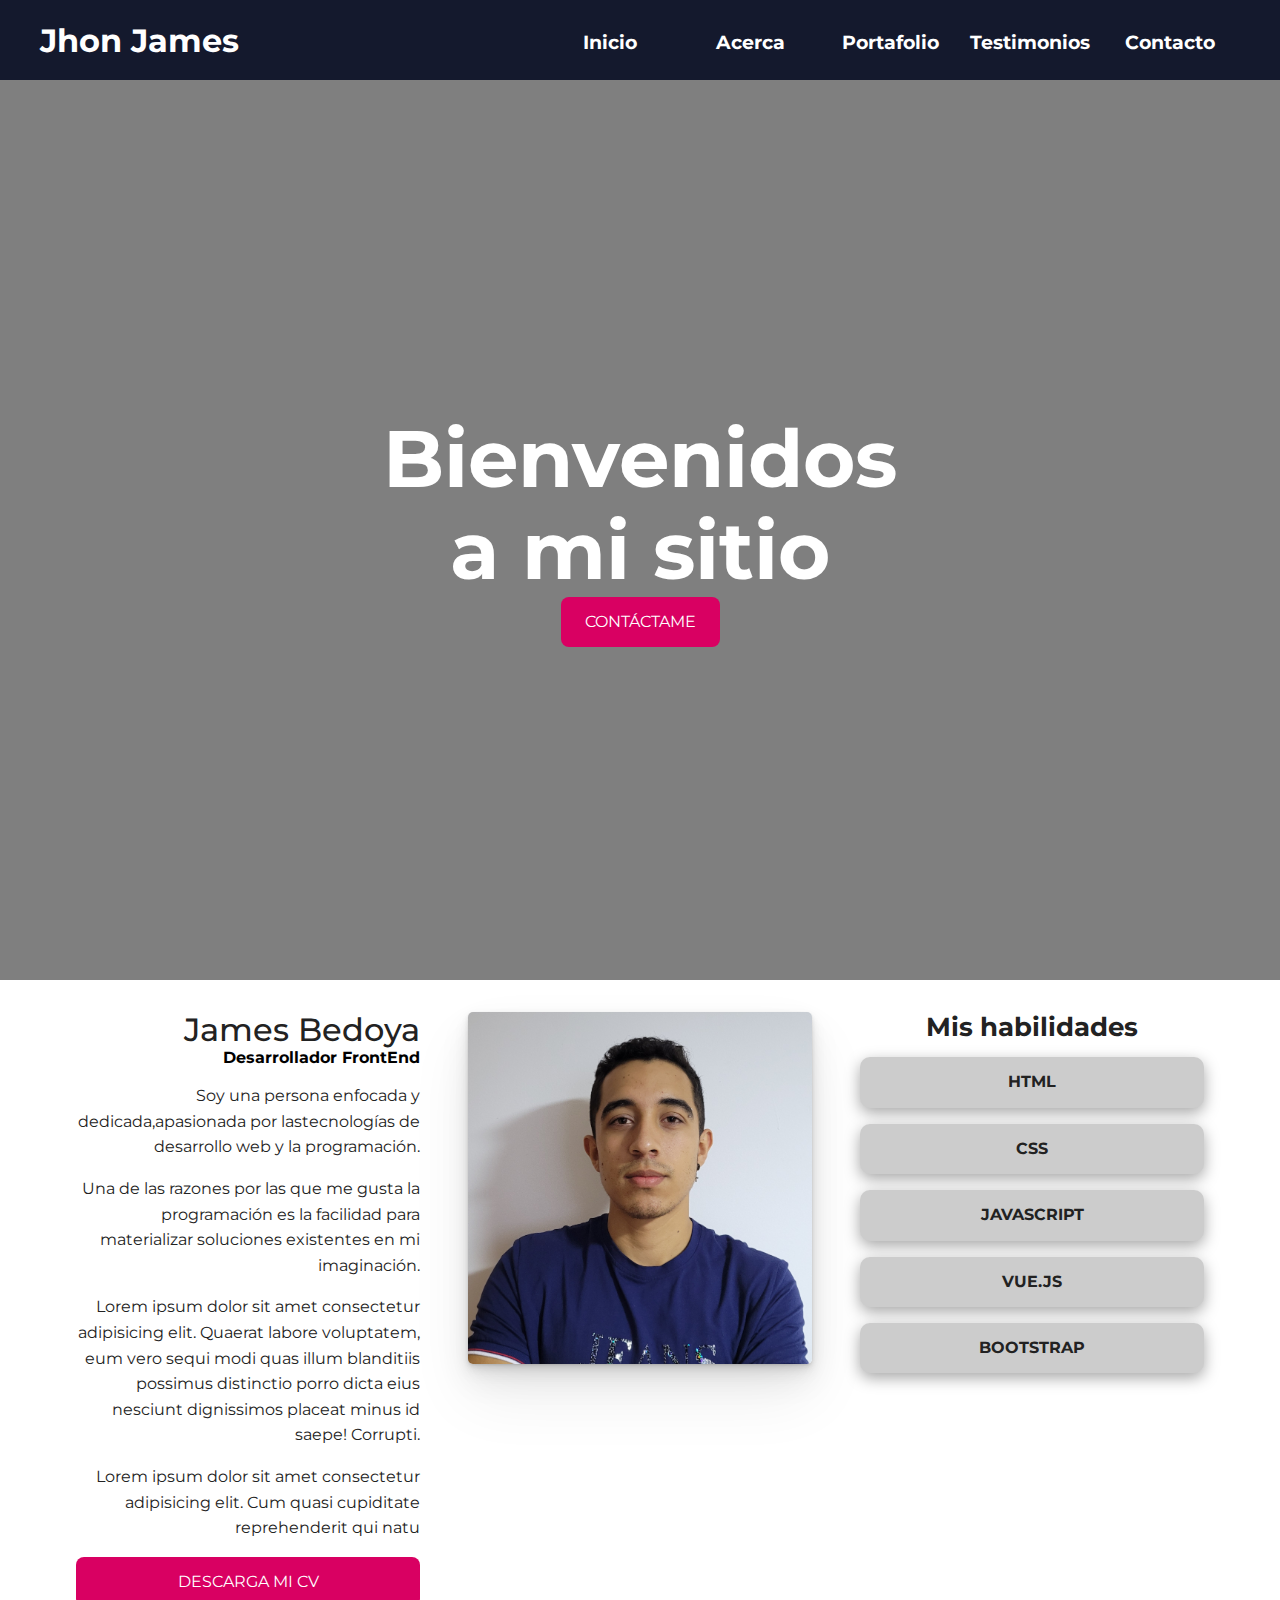
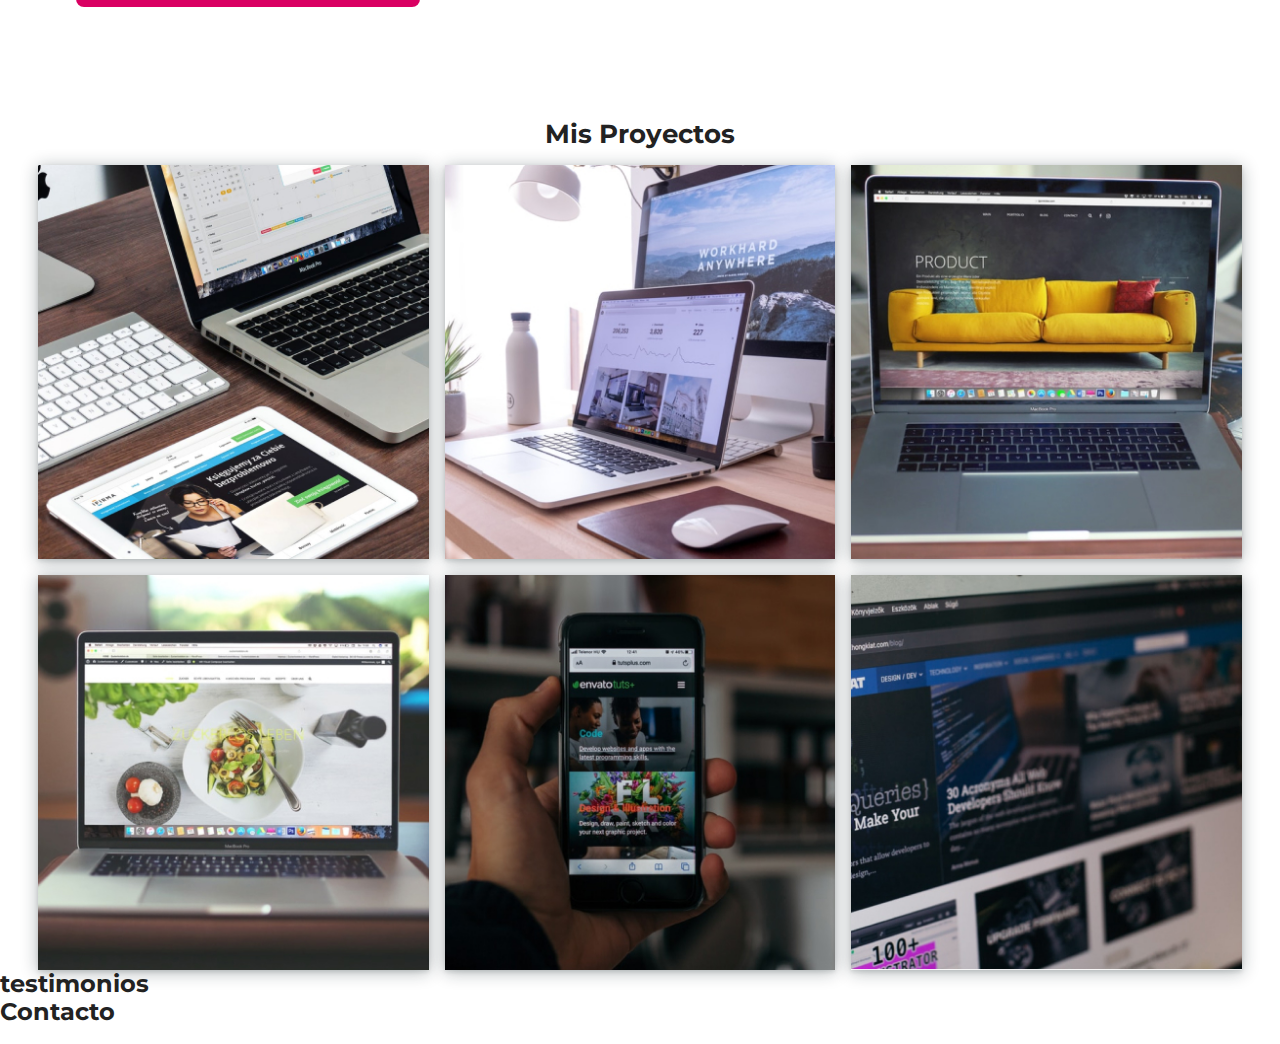
==== commit db3aa788: "Finalizan estilos section 2 y 3" ====
--- a/src/index.html
+++ b/src/index.html
@@ -41,7 +41,6 @@
         <div class="menu__mobile hiden">
           <a href="#inicio">Inicio</a>
           <a href="#acerca ">Acerca</a>
-          <a href="#servicios ">Servicios</a>
           <a href="#portafolio ">Portafolio</a>
           <a href="#testimonios ">Testimonios</a>
           <a href="#contacto a">Contacto</a>
@@ -69,16 +68,59 @@
         </article>
       </section>
 
-      <section class="about" id="acerca">
-        <h2>Acerca</h2>
-      </section>
-
-      <section class="services" id="servicios">
-        <h2>servicios</h2>
+      <section class="about container" id="acerca">
+        <div class="about__container">
+          <article>
+            <h2>James Bedoya</h2>
+            <h5>Desarrollador FrontEnd</h5>
+            <p> 
+              <p>
+                Soy una persona enfocada y dedicada,apasionada por lastecnologías de desarrollo web y la programación.
+              </p>
+              <p>
+                Una de las razones por las que me gusta la programación es la
+                facilidad para materializar soluciones existentes en mi
+                imaginación.
+              </p> 
+              <p>
+                Lorem ipsum dolor sit amet consectetur adipisicing elit. Quaerat
+                labore voluptatem, eum vero sequi modi quas illum blanditiis
+                possimus distinctio porro dicta eius nesciunt dignissimos placeat
+                minus id saepe! Corrupti.
+              </p>
+              <p>
+                Lorem ipsum dolor sit amet consectetur adipisicing elit. Cum quasi
+                cupiditate reprehenderit qui natu
+              </p>
+            </p>
+            <a href="../assets/Jhon_James_Bedoya.pdf" class="button" rel="noopener">descarga mi cv</a>
+          </article>
+          <img src="../assets/James.jpg" alt="jhonjamesbedoya" id="photo-james" />
+          <article>
+            <h4>Mis habilidades</h4>
+            <div class="skills">
+              <ul>
+                <li>html</li>
+                <li>css</li>
+                <li>javascript</li>
+                <li>vue.js</li>
+                <li>Bootstrap</li>
+              </ul>
+            </div>
+          </article>
+        </div>
       </section>
 
       <section class="portfolio" id="portafolio">
-        <h2>Proyectos</h2>
+        <h2>Mis Proyectos</h2>
+        <div class="portfolio__container">
+          <div><img src="../assets/portfolio-1.jpg" alt=""></div>
+          <div><img src="../assets/portfolio-2.jpg" alt=""></div>
+          <div><img src="../assets/portfolio-3.jpg" alt=""></div>
+          <div><img src="../assets/portfolio-4.jpg" alt=""></div>
+          <div><img src="../assets/portfolio-5.jpg" alt=""></div>
+          <div><img src="../assets/portfolio-6.jpg" alt=""></div>
+        </div>
       </section>
 
       <section class="testimonials" id="testimonios">
--- a/src/stylesheet/index.css
+++ b/src/stylesheet/index.css
@@ -256,4 +256,93 @@
 .hero__image__content h5 {
     text-align: center;
     font-size: clamp(3rem, 10vw, 5rem);
+}
+
+/* section 2 acerca  */
+
+.about {
+    width: 100%;
+}
+
+.about__container {
+    width: 94%;
+    margin: 2rem auto;
+}
+
+.about__container article {
+    margin-bottom: 5rem;
+}
+
+.about__container article h2 {
+    text-align: center;
+    font-size: 2rem;
+    font-weight: 500;
+}
+
+.about__container article h5 {
+    text-align: center;
+    margin-top: 0;
+    font-size: 1rem;
+    color: var(--black-color)
+}
+
+.about__container h4 {
+    text-align: center;
+    font-size: 1.6rem;
+}
+
+.about__container article p {
+    font-size: 1rem;
+}
+
+.about__container article a {
+    display: block;
+    text-align: center;
+}
+
+#photo-james {
+    margin-bottom: 3rem;
+    border-radius: 5px;
+    box-shadow: rgba(0, 0, 0, 0.07) 0px 1px 2px, rgba(0, 0, 0, 0.07) 0px 2px 4px, rgba(0, 0, 0, 0.07) 0px 4px 8px, rgba(0, 0, 0, 0.07) 0px 8px 16px, rgba(0, 0, 0, 0.07) 0px 16px 32px, rgba(0, 0, 0, 0.07) 0px 32px 64px;
+}
+
+.skills li {
+    background-color: var(--gray-color);
+    margin-bottom: 1rem;
+    padding: 1rem 0;
+    text-transform: uppercase;
+    border-radius: 10px;
+    text-align: center;
+    box-shadow: rgba(0, 0, 0, 0.35) 0px 5px 15px;
+    user-select: none;
+    font-weight: 700;
+}
+
+/* section 4 proyectos */
+.portfolio {
+    width: 100%;
+}
+
+.portfolio__container {
+    display: grid;
+    place-content: center;
+    width: 94%;
+    margin: 0 auto;
+}
+
+.portfolio__container img {
+    width: 100%;
+    height: 100%;
+    cursor: pointer;
+}
+
+.portfolio__container div {
+    box-shadow: rgba(14, 30, 37, 0.12) 0px 2px 4px 0px, rgba(14, 30, 37, 0.32) 0px 2px 16px 0px;
+}
+
+.portfolio h2 {
+    text-align: center;
+    color: var(--text-color);
+    margin-bottom: 1rem;
+    font-size: 1.6rem;
 }--- a/src/stylesheet/mediaQ.css
+++ b/src/stylesheet/mediaQ.css
@@ -58,23 +58,29 @@
 }
 
 
-/* .header__desktop {
-    background-color: red;
-    display: flex;
-    justify-content: center;
-    width: 700px;
+/* section 2  */
+
+.about__container {
+    display: grid;
+    grid-template-columns: repeat(3, 1fr);
+
+    gap: 3rem;
 }
 
-.header__desktop ul {
-    width: 100%;
-    display: flex;
-    gap: 1rem;
-    align-items: center;
-    justify-content: space-between;
-    padding: 0;
+.about__container article h2,
+.about__container article h5 {
+    text-align: right;
 }
 
-.header__desktop a {
-    font-size: 1.3rem;
-    color: var(--white-color);
-} */+.about__container article p {
+
+    text-align: right;
+}
+
+
+/* section 3 portfolio */
+.portfolio__container {
+    grid-template-columns: repeat(3, 1fr);
+
+    gap: 1rem;
+}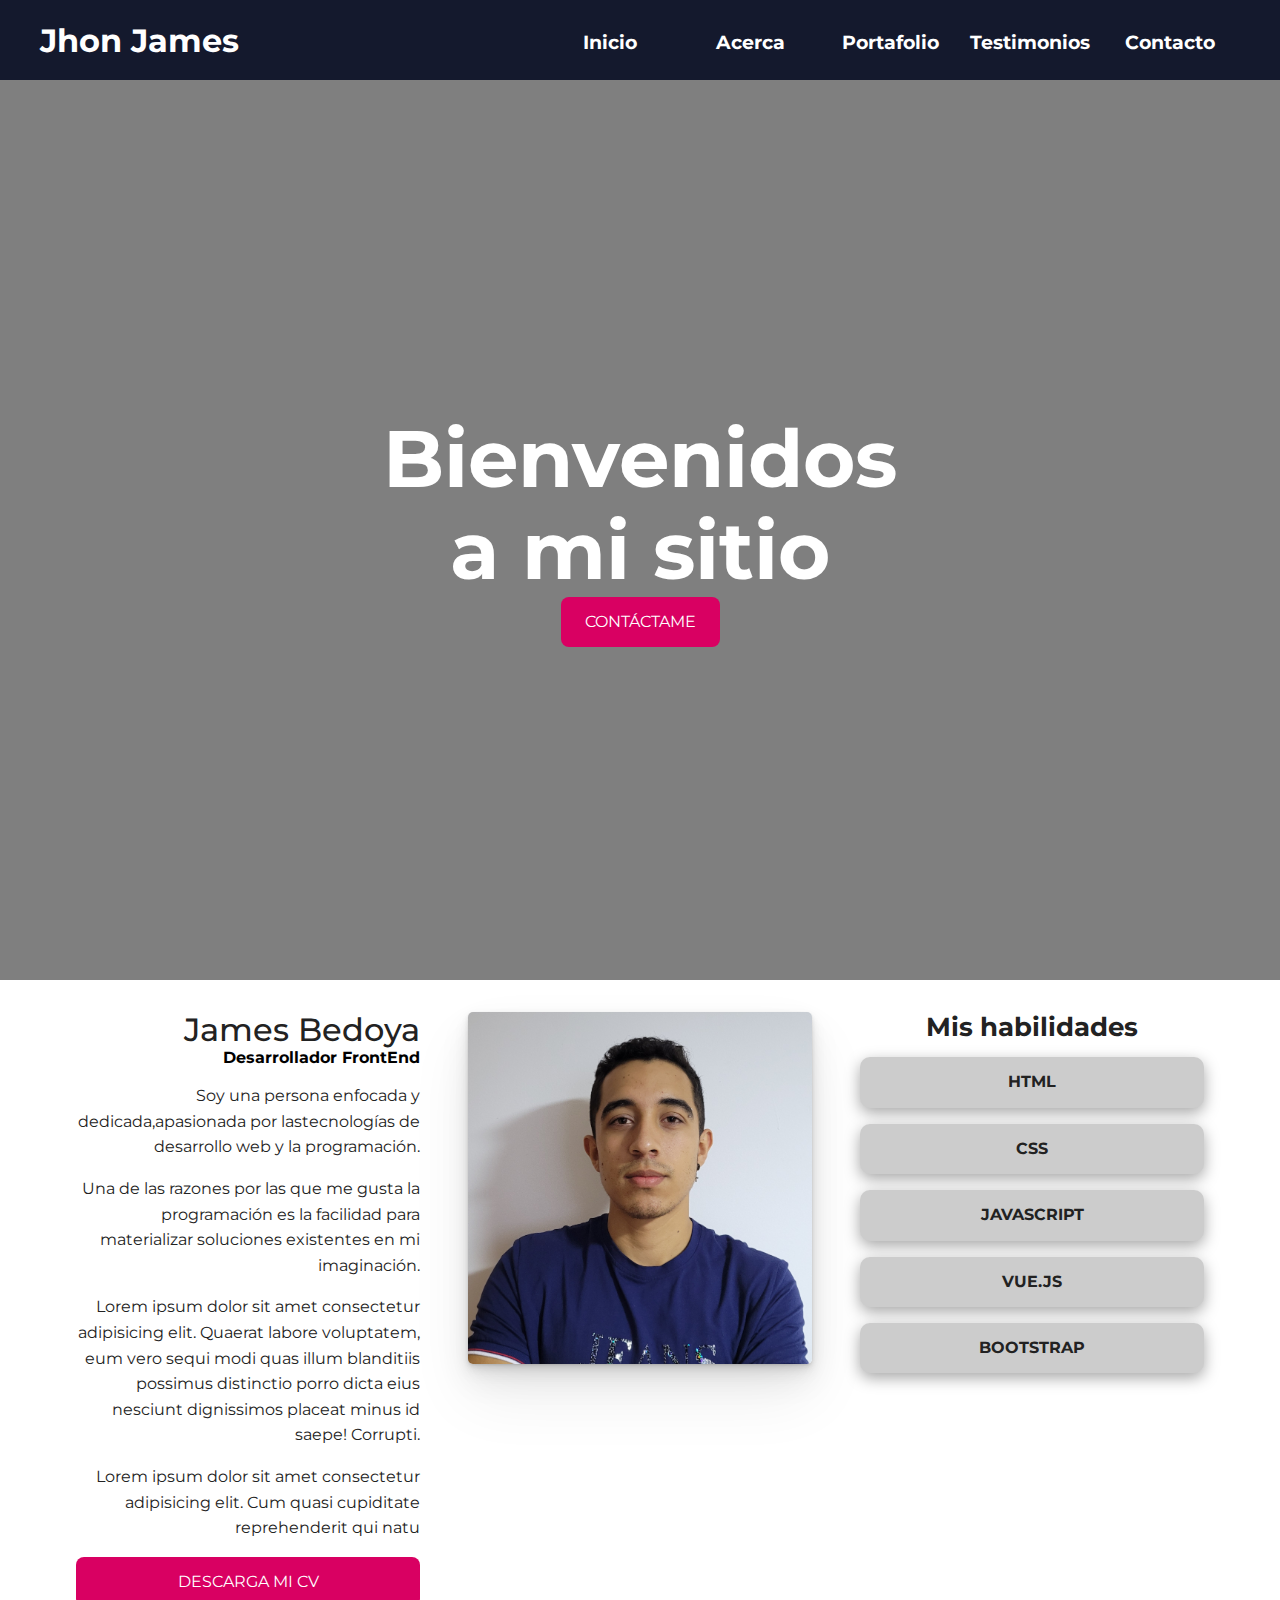
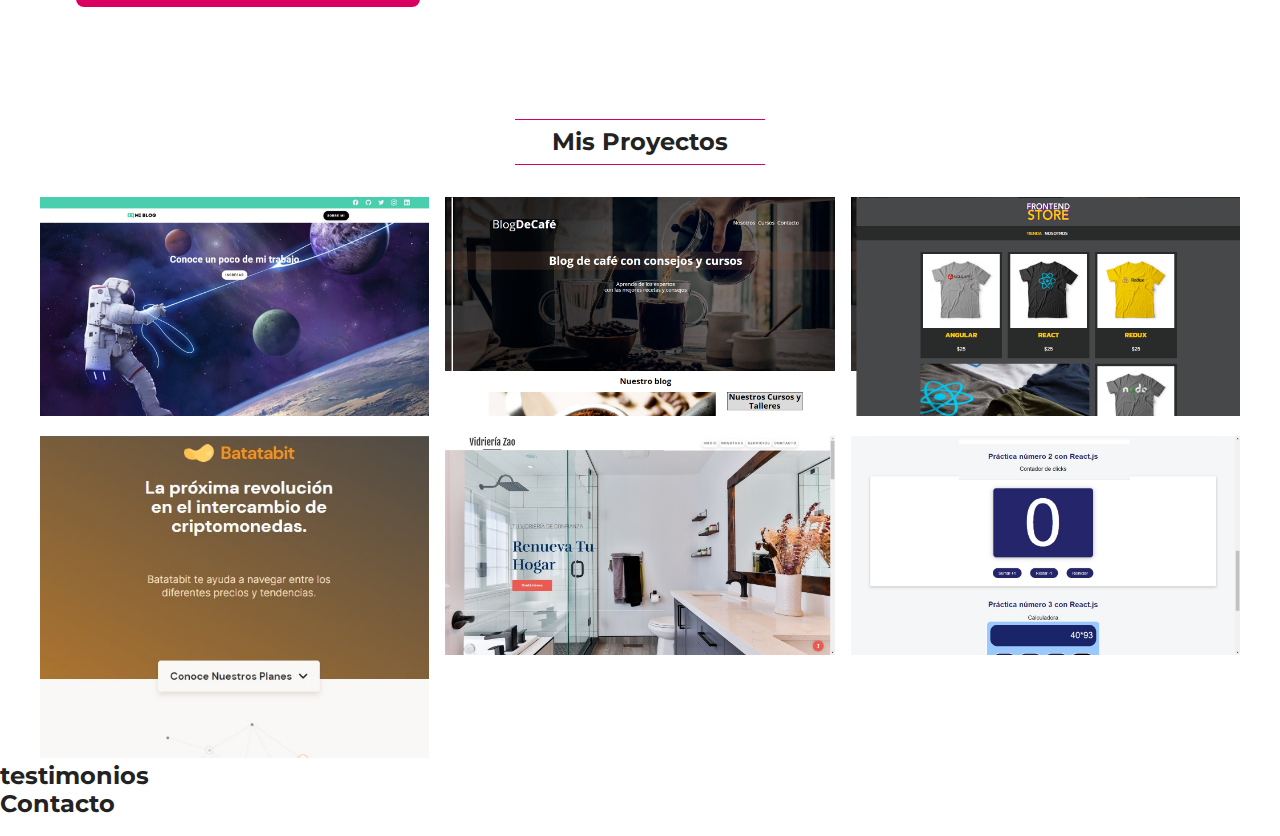
==== commit 63df9d6a: "finaliza section portfolio" ====
--- a/src/index.html
+++ b/src/index.html
@@ -1,147 +1,346 @@
 <!DOCTYPE html>
 <html lang="es">
-  <head>
-    <meta charset="UTF-8" />
-    <meta http-equiv="X-UA-Compatible" content="IE=edge" />
-    <meta name="viewport" content="width=device-width, initial-scale=1.0" />
-    <link rel="stylesheet" href="stylesheet/normalize.css" />
-    <link rel="preconnect" href="https://fonts.googleapis.com" />
-    <link rel="preconnect" href="https://fonts.gstatic.com" crossorigin />
-    <link
-      href="https://fonts.googleapis.com/css2?family=Montserrat:wght@500;700;800&display=swap"
-      rel="stylesheet"
-    />
-    <link rel="stylesheet" href="stylesheet/index.css" />
-    <link
-      rel="stylesheet"
-      href="stylesheet/mediaQ.css"
-      media="(min-width: 1000px)"
-    />
-    <title>Portafolio</title>
-  </head>
-  <body>
-    <header class="header">
-      <section class="container">
-        <div class="log">
-          <a href="index.html"> Jhon James </a>
-        </div>
-        <button class="menu-btn" aria-label="Main Menu">
-          <svg width="50" height="50" viewBox="0 0 100 100">
-            <path
-              class="line line1"
-              d="M 20,29.000046 H 80.000231 C 80.000231,29.000046 94.498839,28.817352 94.532987,66.711331 94.543142,77.980673 90.966081,81.670246 85.259173,81.668997 79.552261,81.667751 75.000211,74.999942 75.000211,74.999942 L 25.000021,25.000058"
-            />
-            <path class="line line2" d="M 20,50 H 80" />
-            <path
-              class="line line3"
-              d="M 20,70.999954 H 80.000231 C 80.000231,70.999954 94.498839,71.182648 94.532987,33.288669 94.543142,22.019327 90.966081,18.329754 85.259173,18.331003 79.552261,18.332249 75.000211,25.000058 75.000211,25.000058 L 25.000021,74.999942"
-            />
-          </svg>
-        </button>
-        <div class="menu__mobile hiden">
-          <a href="#inicio">Inicio</a>
-          <a href="#acerca ">Acerca</a>
-          <a href="#portafolio ">Portafolio</a>
-          <a href="#testimonios ">Testimonios</a>
-          <a href="#contacto a">Contacto</a>
-        </div>
-      </section>
-    </header>
-    <main class="">
-      <section class="home" id="inicio">
-        <article
-          class="hero__image"
-          style="
+
+<head>
+  <meta charset="UTF-8" />
+  <meta http-equiv="X-UA-Compatible" content="IE=edge" />
+  <meta name="viewport" content="width=device-width, initial-scale=1.0" />
+  <link rel="stylesheet" href="stylesheet/normalize.css" />
+  <link rel="preconnect" href="https://fonts.googleapis.com" />
+  <link rel="preconnect" href="https://fonts.gstatic.com" crossorigin />
+  <link href="https://fonts.googleapis.com/css2?family=Montserrat:wght@500;700;800&display=swap" rel="stylesheet" />
+  <link rel="stylesheet" href="stylesheet/index.css" />
+  <link rel="stylesheet" href="stylesheet/mediaQ.css" media="(min-width: 1000px)" />
+  <title>Portafolio</title>
+</head>
+
+<body>
+  <header class="header">
+    <section class="container">
+      <div class="log">
+        <a href="index.html"> Jhon James </a>
+      </div>
+      <button class="menu-btn" aria-label="Main Menu">
+        <svg width="50" height="50" viewBox="0 0 100 100">
+          <path class="line line1"
+            d="M 20,29.000046 H 80.000231 C 80.000231,29.000046 94.498839,28.817352 94.532987,66.711331 94.543142,77.980673 90.966081,81.670246 85.259173,81.668997 79.552261,81.667751 75.000211,74.999942 75.000211,74.999942 L 25.000021,25.000058" />
+          <path class="line line2" d="M 20,50 H 80" />
+          <path class="line line3"
+            d="M 20,70.999954 H 80.000231 C 80.000231,70.999954 94.498839,71.182648 94.532987,33.288669 94.543142,22.019327 90.966081,18.329754 85.259173,18.331003 79.552261,18.332249 75.000211,25.000058 75.000211,25.000058 L 25.000021,74.999942" />
+        </svg>
+      </button>
+      <div class="menu__mobile hiden">
+        <a href="#inicio">Inicio</a>
+        <a href="#acerca ">Acerca</a>
+        <a href="#portafolio ">Portafolio</a>
+        <a href="#testimonios ">Testimonios</a>
+        <a href="#contacto a">Contacto</a>
+      </div>
+    </section>
+  </header>
+  <main class="">
+    <section class="home" id="inicio">
+      <article class="hero__image" style="
             --image: url('/assets/pexels-jeandaniel-francoeur-4006123.jpg');
             --attachment: fixed;
-          "
-        >
-          <aside class="hero__opacity">
-            <div class="hero__image__content">
-              <h5>
-                Bienvenidos <br />
-                a mi sitio
-              </h5>
-              <a href="#contacto" class="button">contáctame</a>
-            </div>
-          </aside>
-        </article>
+          ">
+        <aside class="hero__opacity">
+          <div class="hero__image__content">
+            <h5>
+              Bienvenidos <br />
+              a mi sitio
+            </h5>
+            <a href="#contacto" class="button">contáctame</a>
+          </div>
+        </aside>
+      </article>
+    </section>
+
+    <section class="about container" id="acerca">
+      <div class="about__container">
+        <article>
+          <h2>James Bedoya</h2>
+          <h5>Desarrollador FrontEnd</h5>
+          <p>
+          <p>
+            Soy una persona enfocada y dedicada,apasionada por lastecnologías de desarrollo web y la programación.
+          </p>
+          <p>
+            Una de las razones por las que me gusta la programación es la
+            facilidad para materializar soluciones existentes en mi
+            imaginación.
+          </p>
+          <p>
+            Lorem ipsum dolor sit amet consectetur adipisicing elit. Quaerat
+            labore voluptatem, eum vero sequi modi quas illum blanditiis
+            possimus distinctio porro dicta eius nesciunt dignissimos placeat
+            minus id saepe! Corrupti.
+          </p>
+          <p>
+            Lorem ipsum dolor sit amet consectetur adipisicing elit. Cum quasi
+            cupiditate reprehenderit qui natu
+          </p>
+          </p>
+          <a href="../assets/Jhon_James_Bedoya.pdf" class="button" rel="noopener">descarga mi cv</a>
+        </article>
+        <img src="../assets/James.jpg" alt="jhonjamesbedoya" id="photo-james" />
+        <article>
+          <h4>Mis habilidades</h4>
+          <div class="skills">
+            <ul>
+              <li>html</li>
+              <li>css</li>
+              <li>javascript</li>
+              <li>vue.js</li>
+              <li>Bootstrap</li>
+            </ul>
+          </div>
+        </article>
+      </div>
+    </section>
+
+    <section class="portfolio" id="portafolio">
+      <h2 class="portfolio__title">Mis Proyectos</h2>
+      <div class="portfolio__container">
+
+        <div>
+          <a href="#trabajo-1" class="portfolio__card">
+            <img src="../assets/portfolio-1.jpg" alt="">
+          </a>
+        </div>
+
+        <div>
+          <a href="#trabajo-2" class="portfolio__card">
+            <img src="../assets/portfolio-2.png" alt="">
+          </a>
+        </div>
+
+        <div>
+          <a href="#trabajo-3" class="portfolio__card">
+            <img src="../assets/portfolio-3.png" alt="">
+          </a>
+        </div>
+
+        <div>
+          <a href="#trabajo-4" class="portfolio__card">
+            <img src="../assets/portfolio-4.jpg" alt="">
+          </a>
+        </div>
+
+        <div>
+          <a href="#trabajo-5" class="portfolio__card">
+            <img src="../assets/portfolio-5.jpg" alt="">
+          </a>
+        </div>
+
+        <div>
+          <a href="#trabajo-6" class="portfolio__card">
+            <img src="../assets/portfolio-6.jpg" alt="">
+          </a>
+        </div>
+      </div>
+      <section>
+
+        <article class="modal" id="trabajo-1">
+          <div class="modal__content">
+            <a href="#close" class="modal__close">
+              <svg xmlns="http://www.w3.org/2000/svg" width="24" height="24" viewBox="0 0 24 24">
+                <path
+                  d="M12,2C6.486,2,2,6.486,2,12s4.486,10,10,10s10-4.486,10-10S17.514,2,12,2z M16.207,14.793l-1.414,1.414L12,13.414 l-2.793,2.793l-1.414-1.414L10.586,12L7.793,9.207l1.414-1.414L12,10.586l2.793-2.793l1.414,1.414L13.414,12L16.207,14.793z" />
+              </svg>
+            </a>
+            <article class="portafolio-modal">
+              <img src="../assets/portfolio-1.jpg" alt="">
+              <div class="portfolio-info">
+                <h3>Nombre del proyecto 1</h3>
+                <p>Lorem ipsum dolor sit amet consectetur adipisicing elit. Architecto autem tenetur, numquam, officiis
+                  amet voluptates in similique earum blanditiis ut aut veritatis excepturi saepe atque deserunt
+                  consectetur sunt ipsum odio?</p>
+                <aside class="porfolio-details">
+                  <small><b>Cliente</b></small>
+                  <small>Nombre del cliente</small>
+                  <small><b>Fecha</b></small>
+                  <small>24/10/2021</small>
+                  <small><b>Tipo</b></small>
+                  <small>Tipo de proyecto</small>
+                  <small><b>Enlace</b></small>
+                  <small><a href="https//:" target="_blank" rel="noopener">enlace al proyecto</a> </small>
+                </aside>
+              </div>
+            </article>
+          </div>
+        </article>
+
+
+        <article class="modal" id="trabajo-2">
+          <div class="modal__content">
+            <a href="#close" class="modal__close">
+              <svg xmlns="http://www.w3.org/2000/svg" width="24" height="24" viewBox="0 0 24 24">
+                <path
+                  d="M12,2C6.486,2,2,6.486,2,12s4.486,10,10,10s10-4.486,10-10S17.514,2,12,2z M16.207,14.793l-1.414,1.414L12,13.414 l-2.793,2.793l-1.414-1.414L10.586,12L7.793,9.207l1.414-1.414L12,10.586l2.793-2.793l1.414,1.414L13.414,12L16.207,14.793z" />
+              </svg>
+            </a>
+            <article class="portafolio-modal">
+              <img src="../assets/portfolio-2.png" alt="">
+              <div class="portfolio-info">
+                <h3>Nombre del proyecto 1</h3>
+                <p>Lorem ipsum dolor sit amet consectetur adipisicing elit. Architecto autem tenetur, numquam, officiis
+                  amet voluptates in similique earum blanditiis ut aut veritatis excepturi saepe atque deserunt
+                  consectetur sunt ipsum odio?</p>
+                <aside class="porfolio-details">
+                  <small><b>Cliente</b></small>
+                  <small>Nombre del cliente</small>
+                  <small><b>Fecha</b></small>
+                  <small>24/10/2021</small>
+                  <small><b>Tipo</b></small>
+                  <small>Tipo de proyecto</small>
+                  <small><b>Enlace</b></small>
+                  <small><a href="https//:" target="_blank" rel="noopener">enlace al proyecto</a> </small>
+                </aside>
+              </div>
+            </article>
+          </div>
+        </article>
+
+
+        <article class="modal" id="trabajo-3">
+          <div class="modal__content">
+            <a href="#close" class="modal__close">
+              <svg xmlns="http://www.w3.org/2000/svg" width="24" height="24" viewBox="0 0 24 24">
+                <path
+                  d="M12,2C6.486,2,2,6.486,2,12s4.486,10,10,10s10-4.486,10-10S17.514,2,12,2z M16.207,14.793l-1.414,1.414L12,13.414 l-2.793,2.793l-1.414-1.414L10.586,12L7.793,9.207l1.414-1.414L12,10.586l2.793-2.793l1.414,1.414L13.414,12L16.207,14.793z" />
+              </svg>
+            </a>
+            <article class="portafolio-modal">
+              <img src="../assets/portfolio-3.png" alt="">
+              <div class="portfolio-info">
+                <h3>Nombre del proyecto 1</h3>
+                <p>Lorem ipsum dolor sit amet consectetur adipisicing elit. Architecto autem tenetur, numquam, officiis
+                  amet voluptates in similique earum blanditiis ut aut veritatis excepturi saepe atque deserunt
+                  consectetur sunt ipsum odio?</p>
+                <aside class="porfolio-details">
+                  <small><b>Cliente</b></small>
+                  <small>Nombre del cliente</small>
+                  <small><b>Fecha</b></small>
+                  <small>24/10/2021</small>
+                  <small><b>Tipo</b></small>
+                  <small>Tipo de proyecto</small>
+                  <small><b>Enlace</b></small>
+                  <small><a href="https//:" target="_blank" rel="noopener">enlace al proyecto</a> </small>
+                </aside>
+              </div>
+            </article>
+          </div>
+        </article>
+
+        <article class="modal" id="trabajo-4">
+          <div class="modal__content">
+            <a href="#close" class="modal__close">
+              <svg xmlns="http://www.w3.org/2000/svg" width="24" height="24" viewBox="0 0 24 24">
+                <path
+                  d="M12,2C6.486,2,2,6.486,2,12s4.486,10,10,10s10-4.486,10-10S17.514,2,12,2z M16.207,14.793l-1.414,1.414L12,13.414 l-2.793,2.793l-1.414-1.414L10.586,12L7.793,9.207l1.414-1.414L12,10.586l2.793-2.793l1.414,1.414L13.414,12L16.207,14.793z" />
+              </svg>
+            </a>
+            <article class="portafolio-modal">
+              <img src="../assets/portfolio-4.jpg" alt="">
+              <div class="portfolio-info">
+                <h3>Nombre del proyecto 1</h3>
+                <p>Lorem ipsum dolor sit amet consectetur adipisicing elit. Architecto autem tenetur, numquam, officiis
+                  amet voluptates in similique earum blanditiis ut aut veritatis excepturi saepe atque deserunt
+                  consectetur sunt ipsum odio?</p>
+                <aside class="porfolio-details">
+                  <small><b>Cliente</b></small>
+                  <small>Nombre del cliente</small>
+                  <small><b>Fecha</b></small>
+                  <small>24/10/2021</small>
+                  <small><b>Tipo</b></small>
+                  <small>Tipo de proyecto</small>
+                  <small><b>Enlace</b></small>
+                  <small><a href="https//:" target="_blank" rel="noopener">enlace al proyecto</a> </small>
+                </aside>
+              </div>
+            </article>
+          </div>
+        </article>
+
+
+        <article class="modal" id="trabajo-5">
+          <div class="modal__content">
+            <a href="#close" class="modal__close">
+              <svg xmlns="http://www.w3.org/2000/svg" width="24" height="24" viewBox="0 0 24 24">
+                <path
+                  d="M12,2C6.486,2,2,6.486,2,12s4.486,10,10,10s10-4.486,10-10S17.514,2,12,2z M16.207,14.793l-1.414,1.414L12,13.414 l-2.793,2.793l-1.414-1.414L10.586,12L7.793,9.207l1.414-1.414L12,10.586l2.793-2.793l1.414,1.414L13.414,12L16.207,14.793z" />
+              </svg>
+            </a>
+            <article class="portafolio-modal">
+              <img src="../assets/portfolio-5.jpg" alt="">
+              <div class="portfolio-info">
+                <h3>Nombre del proyecto 1</h3>
+                <p>Lorem ipsum dolor sit amet consectetur adipisicing elit. Architecto autem tenetur, numquam, officiis
+                  amet voluptates in similique earum blanditiis ut aut veritatis excepturi saepe atque deserunt
+                  consectetur sunt ipsum odio?</p>
+                <aside class="porfolio-details">
+                  <small><b>Cliente</b></small>
+                  <small>Nombre del cliente</small>
+                  <small><b>Fecha</b></small>
+                  <small>24/10/2021</small>
+                  <small><b>Tipo</b></small>
+                  <small>Tipo de proyecto</small>
+                  <small><b>Enlace</b></small>
+                  <small><a href="https//:" target="_blank" rel="noopener">enlace al proyecto</a> </small>
+                </aside>
+              </div>
+            </article>
+          </div>
+        </article>
+
+
+        <article class="modal" id="trabajo-6">
+          <div class="modal__content">
+            <a href="#close" class="modal__close">
+              <svg xmlns="http://www.w3.org/2000/svg" width="24" height="24" viewBox="0 0 24 24">
+                <path
+                  d="M12,2C6.486,2,2,6.486,2,12s4.486,10,10,10s10-4.486,10-10S17.514,2,12,2z M16.207,14.793l-1.414,1.414L12,13.414 l-2.793,2.793l-1.414-1.414L10.586,12L7.793,9.207l1.414-1.414L12,10.586l2.793-2.793l1.414,1.414L13.414,12L16.207,14.793z" />
+              </svg>
+            </a>
+            <article class="portafolio-modal">
+              <img src="../assets/portfolio-6.jpg" alt="">
+              <div class="portfolio-info">
+                <h3>Nombre del proyecto 1</h3>
+                <p>Lorem ipsum dolor sit amet consectetur adipisicing elit. Architecto autem tenetur, numquam, officiis
+                  amet voluptates in similique earum blanditiis ut aut veritatis excepturi saepe atque deserunt
+                  consectetur sunt ipsum odio?</p>
+                <aside class="porfolio-details">
+                  <small><b>Cliente</b></small>
+                  <small>Nombre del cliente</small>
+                  <small><b>Fecha</b></small>
+                  <small>24/10/2021</small>
+                  <small><b>Tipo</b></small>
+                  <small>Tipo de proyecto</small>
+                  <small><b>Enlace</b></small>
+                  <small><a href="https//:" target="_blank" rel="noopener">enlace al proyecto</a> </small>
+                </aside>
+              </div>
+            </article>
+          </div>
+        </article>
+
       </section>
-
-      <section class="about container" id="acerca">
-        <div class="about__container">
-          <article>
-            <h2>James Bedoya</h2>
-            <h5>Desarrollador FrontEnd</h5>
-            <p> 
-              <p>
-                Soy una persona enfocada y dedicada,apasionada por lastecnologías de desarrollo web y la programación.
-              </p>
-              <p>
-                Una de las razones por las que me gusta la programación es la
-                facilidad para materializar soluciones existentes en mi
-                imaginación.
-              </p> 
-              <p>
-                Lorem ipsum dolor sit amet consectetur adipisicing elit. Quaerat
-                labore voluptatem, eum vero sequi modi quas illum blanditiis
-                possimus distinctio porro dicta eius nesciunt dignissimos placeat
-                minus id saepe! Corrupti.
-              </p>
-              <p>
-                Lorem ipsum dolor sit amet consectetur adipisicing elit. Cum quasi
-                cupiditate reprehenderit qui natu
-              </p>
-            </p>
-            <a href="../assets/Jhon_James_Bedoya.pdf" class="button" rel="noopener">descarga mi cv</a>
-          </article>
-          <img src="../assets/James.jpg" alt="jhonjamesbedoya" id="photo-james" />
-          <article>
-            <h4>Mis habilidades</h4>
-            <div class="skills">
-              <ul>
-                <li>html</li>
-                <li>css</li>
-                <li>javascript</li>
-                <li>vue.js</li>
-                <li>Bootstrap</li>
-              </ul>
-            </div>
-          </article>
-        </div>
-      </section>
-
-      <section class="portfolio" id="portafolio">
-        <h2>Mis Proyectos</h2>
-        <div class="portfolio__container">
-          <div><img src="../assets/portfolio-1.jpg" alt=""></div>
-          <div><img src="../assets/portfolio-2.jpg" alt=""></div>
-          <div><img src="../assets/portfolio-3.jpg" alt=""></div>
-          <div><img src="../assets/portfolio-4.jpg" alt=""></div>
-          <div><img src="../assets/portfolio-5.jpg" alt=""></div>
-          <div><img src="../assets/portfolio-6.jpg" alt=""></div>
-        </div>
-      </section>
-
-      <section class="testimonials" id="testimonios">
-        <h2>testimonios</h2>
-      </section>
-
-      <section class="contact" id="contacto">
-        <h2>Contacto</h2>
-      </section>
-    </main>
-    <footer class="footer hiden">
-      <small
-        >Sitio diseñado por
-        <a
-          href="https://www.linkedin.com/in/jhonjamesbedoya/"
-          target="_blank"
-          rel="noopener"
-          >Jhon James</a
-        ></small
-      >
-    </footer>
-    <script src="app.js"></script>
-  </body>
-</html>
+    </section>
+
+    <section class="testimonials" id="testimonios">
+      <h2>testimonios</h2>
+    </section>
+
+    <section class="contact" id="contacto">
+      <h2>Contacto</h2>
+    </section>
+  </main>
+  <footer class="footer hiden">
+    <small>Sitio diseñado por
+      <a href="https://www.linkedin.com/in/jhonjamesbedoya/" target="_blank" rel="noopener">Jhon James</a></small>
+  </footer>
+  <script src="app.js"></script>
+</body>
+
+</html>--- a/src/stylesheet/index.css
+++ b/src/stylesheet/index.css
@@ -324,25 +324,82 @@
 }
 
 .portfolio__container {
-    display: grid;
-    place-content: center;
     width: 94%;
     margin: 0 auto;
 }
 
-.portfolio__container img {
-    width: 100%;
-    height: 100%;
-    cursor: pointer;
-}
-
-.portfolio__container div {
-    box-shadow: rgba(14, 30, 37, 0.12) 0px 2px 4px 0px, rgba(14, 30, 37, 0.32) 0px 2px 16px 0px;
-}
-
-.portfolio h2 {
-    text-align: center;
-    color: var(--text-color);
-    margin-bottom: 1rem;
-    font-size: 1.6rem;
+.portfolio__title {
+    padding: .5rem;
+    margin: 0 auto 2rem auto;
+    width: 250px;
+    text-align: center;
+    border-top: thin solid var(--first-color);
+    border-bottom: thin solid var(--first-color);
+}
+
+.modal {
+    position: fixed;
+    z-index: 999;
+    top: 0;
+    right: 0;
+    bottom: 0;
+    left: 0;
+    display: flex;
+    justify-content: center;
+    align-items: center;
+    background-color: var(--black-alpha-color);
+    opacity: 0;
+    pointer-events: none;
+    transition: all 1s;
+}
+
+.modal__content {
+    position: relative;
+}
+
+.modal__close {
+    position: absolute;
+    top: 1rem;
+    right: 1rem;
+}
+
+.modal__close svg {
+    width: 3rem;
+    height: 3rem;
+    fill: var(--first-color);
+}
+
+.modal[id|='trabajo']:target {
+    opacity: 1;
+    pointer-events: auto;
+}
+
+.portafolio-modal {
+    display: flex;
+    flex-direction: column;
+    padding: 1rem;
+    max-width: 400px;
+    max-height: 800px;
+    background-color: var(--white-color);
+}
+
+.portafolio-modal h3 {
+    margin: 1rem auto;
+    padding: .5rem 0;
+    border-bottom: medium solid var(--first-color);
+    color: var(--title-color);
+}
+
+.portafolio-modal p {
+    font-size: 15px;
+}
+
+.portafolio__modal img {
+    width: 400px;
+}
+
+.porfolio-details {
+    display: grid;
+    grid-template-columns: 1fr 2fr;
+    grid-auto-rows: auto;
 }--- a/src/stylesheet/mediaQ.css
+++ b/src/stylesheet/mediaQ.css
@@ -63,6 +63,7 @@
 .about__container {
     display: grid;
     grid-template-columns: repeat(3, 1fr);
+    grid-auto-flow: row;
 
     gap: 3rem;
 }
@@ -80,7 +81,21 @@
 
 /* section 3 portfolio */
 .portfolio__container {
+    max-width: 1200px;
+    margin: 0 auto;
+    display: grid;
     grid-template-columns: repeat(3, 1fr);
+    gap: 1rem;
+}
 
-    gap: 1rem;
+.portafolio-modal {
+    flex-direction: row;
+    max-width: 800px;
+    height: auto;
+}
+
+.portafolio-modal img {
+    width: 400px;
+    height: 400px;
+    margin-right: 1rem;
 }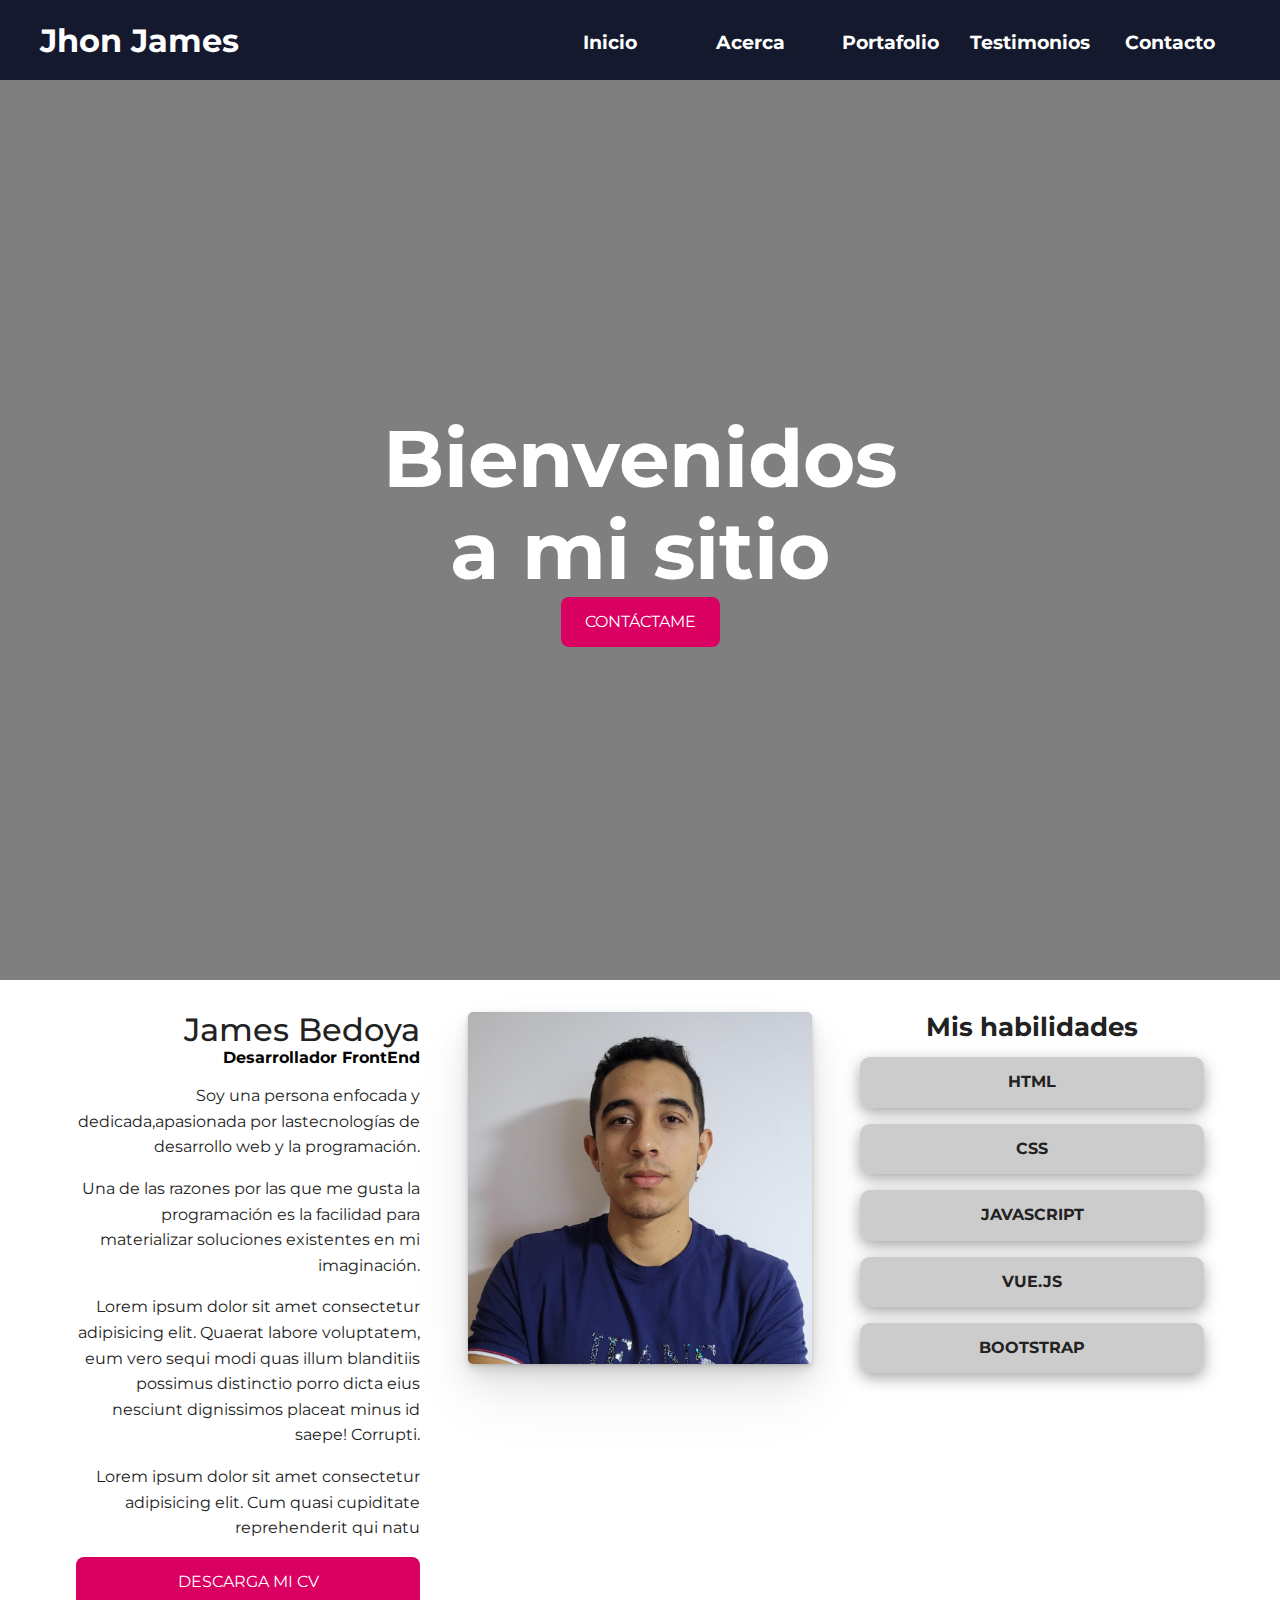
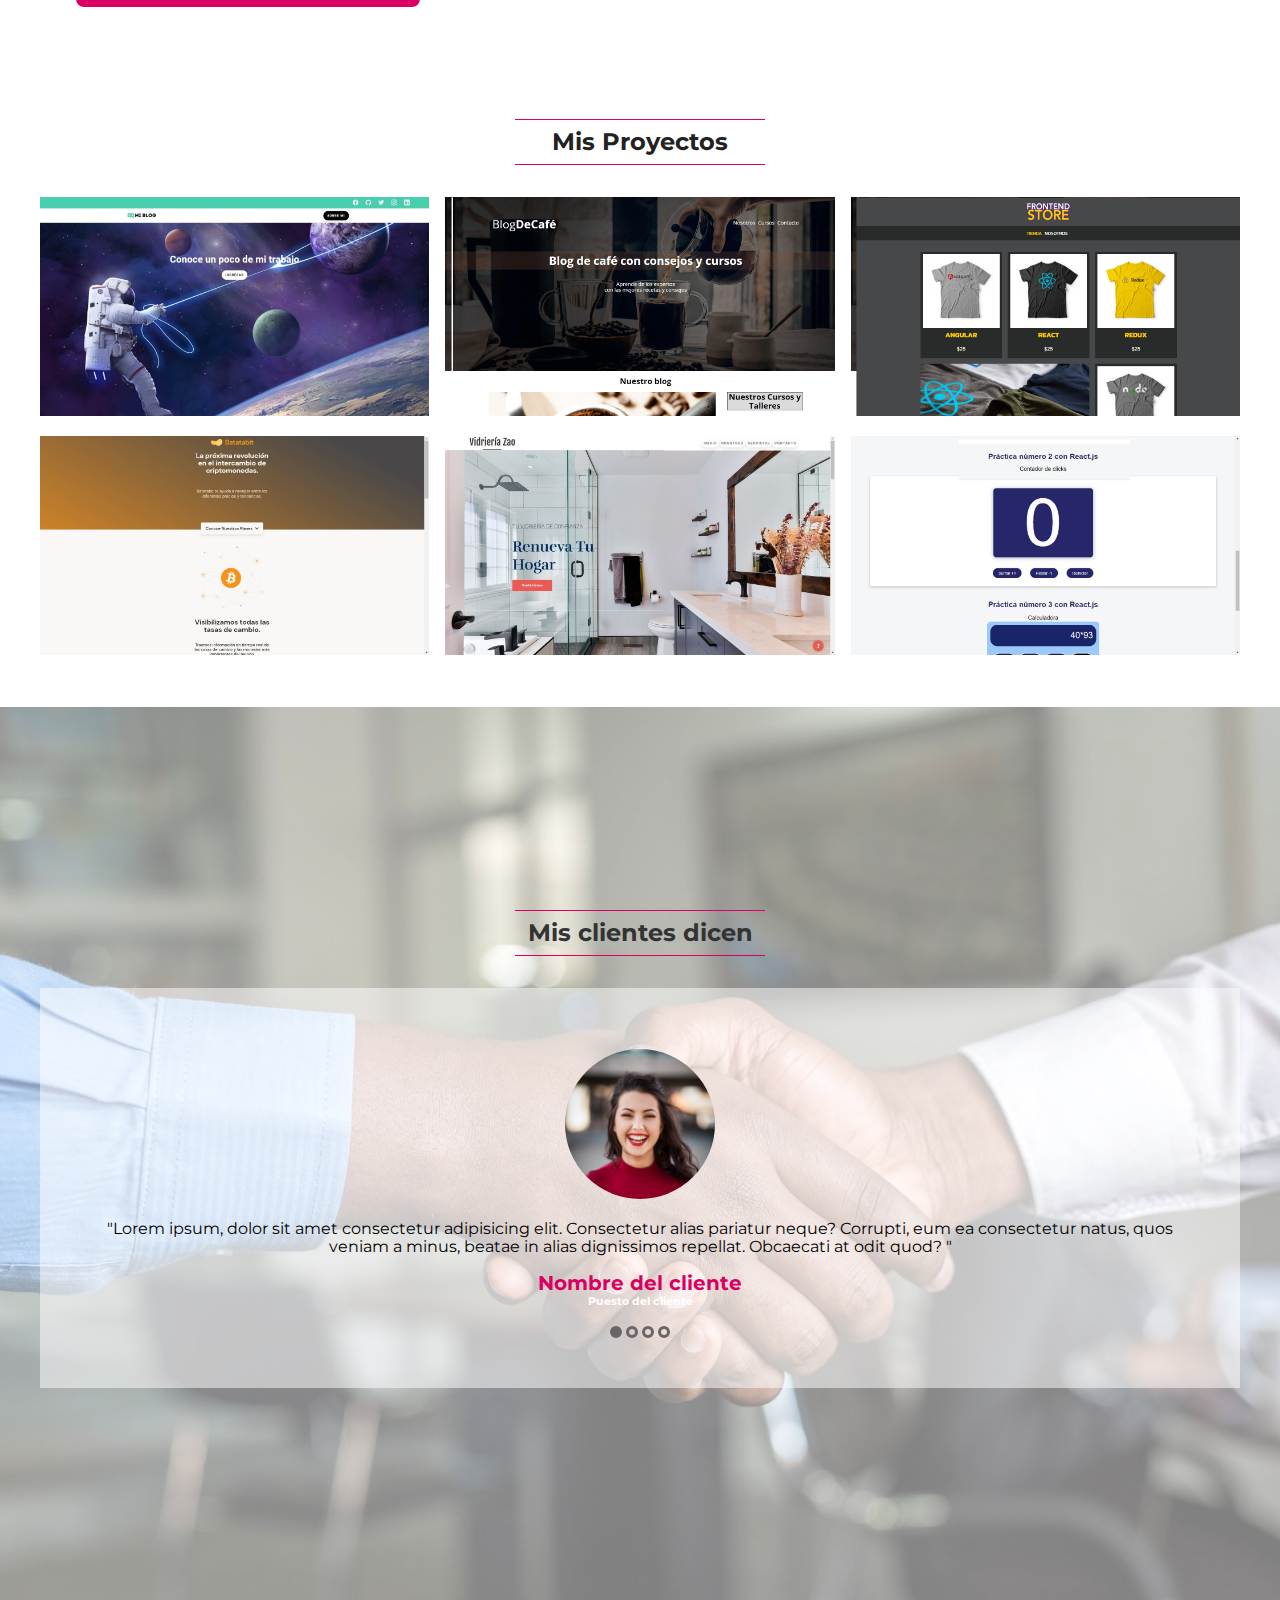
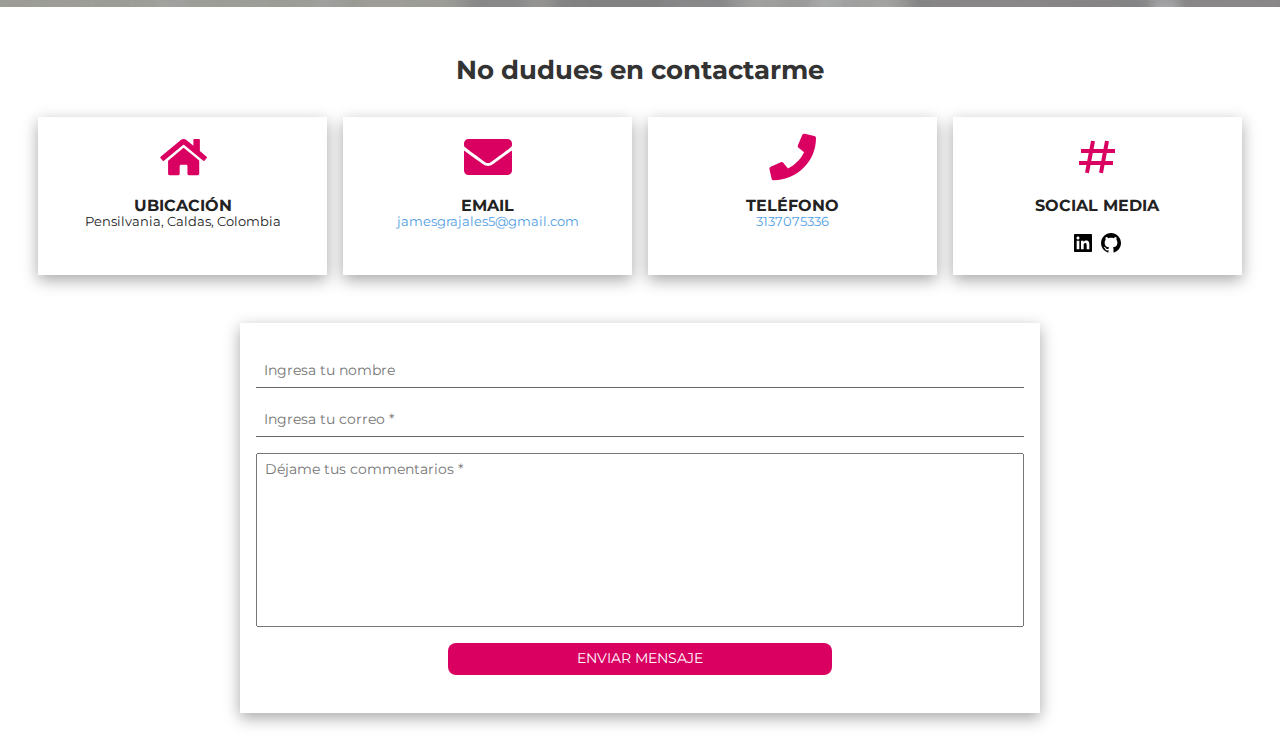
==== commit 4abb3bd5: "Finaliza proyecto" ====
--- a/src/index.html
+++ b/src/index.html
@@ -11,7 +11,16 @@
   <link href="https://fonts.googleapis.com/css2?family=Montserrat:wght@500;700;800&display=swap" rel="stylesheet" />
   <link rel="stylesheet" href="stylesheet/index.css" />
   <link rel="stylesheet" href="stylesheet/mediaQ.css" media="(min-width: 1000px)" />
-  <title>Portafolio</title>
+  <title>Portafolio CV</title>
+  <meta name="description"
+    content="Hola bienvenid@ a mi Portafolio Profesional, soy Jhon James, Desarrollador Web">
+  <meta name="theme-color" content="#d9006">
+  <meta name="twitter:card" content="summary">
+  <meta property="og:type" content="website">
+  <meta property="og:title" name="twitter:title" content="Portafolio CV - JhonJames_">
+  <meta property="og:description" name="twitter:description"
+    content="Hola bienvenid@ a mi Portafolio Profesional, soy Jhon James, Desarrollador Web">
+
 </head>
 
 <body>
@@ -34,7 +43,7 @@
         <a href="#acerca ">Acerca</a>
         <a href="#portafolio ">Portafolio</a>
         <a href="#testimonios ">Testimonios</a>
-        <a href="#contacto a">Contacto</a>
+        <a href="#contacto">Contacto</a>
       </div>
     </section>
   </header>
@@ -44,7 +53,7 @@
             --image: url('/assets/pexels-jeandaniel-francoeur-4006123.jpg');
             --attachment: fixed;
           ">
-        <aside class="hero__opacity">
+        <aside class="hero__opacity" style="--hero-opcity:var(--black-alpha-color)">
           <div class="hero__image__content">
             <h5>
               Bienvenidos <br />
@@ -152,19 +161,14 @@
             <article class="portafolio-modal">
               <img src="../assets/portfolio-1.jpg" alt="">
               <div class="portfolio-info">
-                <h3>Nombre del proyecto 1</h3>
-                <p>Lorem ipsum dolor sit amet consectetur adipisicing elit. Architecto autem tenetur, numquam, officiis
-                  amet voluptates in similique earum blanditiis ut aut veritatis excepturi saepe atque deserunt
-                  consectetur sunt ipsum odio?</p>
-                <aside class="porfolio-details">
-                  <small><b>Cliente</b></small>
-                  <small>Nombre del cliente</small>
-                  <small><b>Fecha</b></small>
-                  <small>24/10/2021</small>
-                  <small><b>Tipo</b></small>
-                  <small>Tipo de proyecto</small>
-                  <small><b>Enlace</b></small>
-                  <small><a href="https//:" target="_blank" rel="noopener">enlace al proyecto</a> </small>
+                <h3>Blog Personal</h3>
+                <aside class="porfolio-details">
+                  <small><b>Fecha</b></small>
+                  <small>22/10/2022</small>
+                  <small><b>Tipo</b></small>
+                  <small>Practica maquetación css</small>
+                  <small><b>Enlace</b></small>
+                  <small><a href="https://blog-personal-jamesg07.vercel.app/" target="_blank" rel="noopener">Proyecto</a> </small>
                 </aside>
               </div>
             </article>
@@ -183,19 +187,14 @@
             <article class="portafolio-modal">
               <img src="../assets/portfolio-2.png" alt="">
               <div class="portfolio-info">
-                <h3>Nombre del proyecto 1</h3>
-                <p>Lorem ipsum dolor sit amet consectetur adipisicing elit. Architecto autem tenetur, numquam, officiis
-                  amet voluptates in similique earum blanditiis ut aut veritatis excepturi saepe atque deserunt
-                  consectetur sunt ipsum odio?</p>
-                <aside class="porfolio-details">
-                  <small><b>Cliente</b></small>
-                  <small>Nombre del cliente</small>
-                  <small><b>Fecha</b></small>
-                  <small>24/10/2021</small>
-                  <small><b>Tipo</b></small>
-                  <small>Tipo de proyecto</small>
-                  <small><b>Enlace</b></small>
-                  <small><a href="https//:" target="_blank" rel="noopener">enlace al proyecto</a> </small>
+                <h3>Blog de café</h3>
+                <aside class="porfolio-details">
+                  <small><b>Fecha</b></small>
+                  <small>01/09/2023</small>
+                  <small><b>Tipo</b></small>
+                  <small>Practica css: Flex - Grid</small>
+                  <small><b>Enlace</b></small>
+                  <small><a href="https://subtle-otter-b2cb0c.netlify.app/" target="_blank" rel="noopener">Proyecto</a></small>
                 </aside>
               </div>
             </article>
@@ -214,19 +213,14 @@
             <article class="portafolio-modal">
               <img src="../assets/portfolio-3.png" alt="">
               <div class="portfolio-info">
-                <h3>Nombre del proyecto 1</h3>
-                <p>Lorem ipsum dolor sit amet consectetur adipisicing elit. Architecto autem tenetur, numquam, officiis
-                  amet voluptates in similique earum blanditiis ut aut veritatis excepturi saepe atque deserunt
-                  consectetur sunt ipsum odio?</p>
-                <aside class="porfolio-details">
-                  <small><b>Cliente</b></small>
-                  <small>Nombre del cliente</small>
-                  <small><b>Fecha</b></small>
-                  <small>24/10/2021</small>
-                  <small><b>Tipo</b></small>
-                  <small>Tipo de proyecto</small>
-                  <small><b>Enlace</b></small>
-                  <small><a href="https//:" target="_blank" rel="noopener">enlace al proyecto</a> </small>
+                <h3>FrontEnd Store</h3>
+                <aside class="porfolio-details">
+                  <small><b>Fecha</b></small>
+                  <small>1/5/2023</small>
+                  <small><b>Tipo</b></small>
+                  <small>Maquetación css</small>
+                  <small><b>Enlace</b></small>
+                  <small><a href="https://store1-front-end1.netlify.app/" target="_blank" rel="noopener">Proyecto</a> </small>
                 </aside>
               </div>
             </article>
@@ -244,19 +238,14 @@
             <article class="portafolio-modal">
               <img src="../assets/portfolio-4.jpg" alt="">
               <div class="portfolio-info">
-                <h3>Nombre del proyecto 1</h3>
-                <p>Lorem ipsum dolor sit amet consectetur adipisicing elit. Architecto autem tenetur, numquam, officiis
-                  amet voluptates in similique earum blanditiis ut aut veritatis excepturi saepe atque deserunt
-                  consectetur sunt ipsum odio?</p>
-                <aside class="porfolio-details">
-                  <small><b>Cliente</b></small>
-                  <small>Nombre del cliente</small>
-                  <small><b>Fecha</b></small>
-                  <small>24/10/2021</small>
-                  <small><b>Tipo</b></small>
-                  <small>Tipo de proyecto</small>
-                  <small><b>Enlace</b></small>
-                  <small><a href="https//:" target="_blank" rel="noopener">enlace al proyecto</a> </small>
+                <h3>Proyecto mobile first</h3>
+                <aside class="porfolio-details">
+                  <small><b>Fecha</b></small>
+                  <small>16/10/2022</small>
+                  <small><b>Tipo</b></small>
+                  <small>Mobile first</small>
+                  <small><b>Enlace</b></small>
+                  <small><a href="https://proyecto-mobile-first.vercel.app/" target="_blank" rel="noopener">Proyecto</a> </small>
                 </aside>
               </div>
             </article>
@@ -275,19 +264,14 @@
             <article class="portafolio-modal">
               <img src="../assets/portfolio-5.jpg" alt="">
               <div class="portfolio-info">
-                <h3>Nombre del proyecto 1</h3>
-                <p>Lorem ipsum dolor sit amet consectetur adipisicing elit. Architecto autem tenetur, numquam, officiis
-                  amet voluptates in similique earum blanditiis ut aut veritatis excepturi saepe atque deserunt
-                  consectetur sunt ipsum odio?</p>
-                <aside class="porfolio-details">
-                  <small><b>Cliente</b></small>
-                  <small>Nombre del cliente</small>
-                  <small><b>Fecha</b></small>
-                  <small>24/10/2021</small>
-                  <small><b>Tipo</b></small>
-                  <small>Tipo de proyecto</small>
-                  <small><b>Enlace</b></small>
-                  <small><a href="https//:" target="_blank" rel="noopener">enlace al proyecto</a> </small>
+                <h3>E-commerce</h3>
+                <aside class="porfolio-details">
+                  <small><b>Fecha</b></small>
+                  <small>13/10/2022</small>
+                  <small><b>Tipo</b></small>
+                  <small>Proyecto final bootcamp</small>
+                  <small><b>Enlace</b></small>
+                  <small><a href="https://vidrieria-zao.vercel.app/" target="_blank" rel="noopener">Proyecto</a> </small>
                 </aside>
               </div>
             </article>
@@ -306,19 +290,14 @@
             <article class="portafolio-modal">
               <img src="../assets/portfolio-6.jpg" alt="">
               <div class="portfolio-info">
-                <h3>Nombre del proyecto 1</h3>
-                <p>Lorem ipsum dolor sit amet consectetur adipisicing elit. Architecto autem tenetur, numquam, officiis
-                  amet voluptates in similique earum blanditiis ut aut veritatis excepturi saepe atque deserunt
-                  consectetur sunt ipsum odio?</p>
-                <aside class="porfolio-details">
-                  <small><b>Cliente</b></small>
-                  <small>Nombre del cliente</small>
-                  <small><b>Fecha</b></small>
-                  <small>24/10/2021</small>
-                  <small><b>Tipo</b></small>
-                  <small>Tipo de proyecto</small>
-                  <small><b>Enlace</b></small>
-                  <small><a href="https//:" target="_blank" rel="noopener">enlace al proyecto</a> </small>
+                <h3>Aprendiendo React</h3>
+                <aside class="porfolio-details">
+                  <small><b>Fecha</b></small>
+                  <small>02/1/2023</small>
+                  <small><b>Tipo</b></small>
+                  <small>Práctica React</small>
+                  <small><b>Enlace</b></small>
+                  <small><a href="https://practica-react-nine.vercel.app/" target="_blank" rel="noopener">Proyecto</a></small>
                 </aside>
               </div>
             </article>
@@ -329,11 +308,135 @@
     </section>
 
     <section class="testimonials" id="testimonios">
-      <h2>testimonios</h2>
+      <article class="hero__image" style="
+      --image: url('/assets/hero-image-customers.jpg');
+      --attachment: scroll;
+    ">
+  <aside class="hero__opacity" style="--hero-opcity:var(--white-alpha-color)">
+    <div class="hero__image__content">
+      <div class="testimonials__container">
+        <h2 class="carousel-title">Mis clientes dicen</h2>
+        <article class="carousel" style="--carousel-bg-color:var(--white-alpha-color)">
+          <input type="radio" name="slides" id="slide-1" checked >
+          <input type="radio" name="slides" id="slide-2" >
+          <input type="radio" name="slides" id="slide-3" >
+          <input type="radio" name="slides" id="slide-4" >
+         
+          <ul class="slides">
+
+
+            <li class="slide">
+              <img src="../assets/customer-1.jpg" alt="" class="avatar">
+              <blockquote>
+                "Lorem ipsum, dolor sit amet consectetur adipisicing elit. Consectetur alias pariatur neque? Corrupti, eum ea consectetur natus, quos veniam a minus, beatae in alias dignissimos repellat. Obcaecati at odit quod? "
+              </blockquote>
+              <h3 class="text-first-color">Nombre del cliente</h3>
+              <h6>Puesto del cliente</h6>
+            </li>
+
+            <li class="slide">
+              <img src="../assets/customer-2.jpg" alt="" class="avatar">
+              <blockquote>
+                "Lorem ipsum, dolor sit amet consectetur adipisicing elit. Consectetur alias pariatur neque? Corrupti, eum ea consectetur natus, quos veniam a minus, beatae in alias dignissimos repellat. Obcaecati at odit quod? "
+              </blockquote>
+              <h3 class="text-first-color">Nombre del cliente</h3>
+              <h6>Puesto del cliente</h6>
+            </li>
+
+            <li class="slide">
+              <img src="../assets/customer-1.jpg" alt="" class="avatar">
+              <blockquote>
+                "Lorem ipsum, dolor sit amet consectetur adipisicing elit. Consectetur alias pariatur neque? Corrupti, eum ea consectetur natus, quos veniam a minus, beatae in alias dignissimos repellat. Obcaecati at odit quod? "
+              </blockquote>
+              <h3 class="text-first-color">Nombre del cliente</h3>
+              <h6>Puesto del cliente</h6>
+            </li>
+
+            <li class="slide">
+              <img src="../assets/customer-2.jpg" alt="" class="avatar">
+              <blockquote>
+                "Lorem ipsum, dolor sit amet consectetur adipisicing elit. Consectetur alias pariatur neque? Corrupti, eum ea consectetur natus, quos veniam a minus, beatae in alias dignissimos repellat. Obcaecati at odit quod? "
+              </blockquote>
+              <h3 class="text-first-color">Nombre del cliente</h3>
+              <h6>Puesto del cliente</h6>
+            </li>
+
+
+          </ul>
+          <aside class="slides-nav">
+            <label for="slide-1" id="dot-1"></label>
+            <label for="slide-2" id="dot-2"></label>
+            <label for="slide-3" id="dot-3"></label>
+            <label for="slide-4" id="dot-4"></label>
+          </aside>
+        </article>
+      </div>
+    </div>
+  </aside>
+</article>
     </section>
 
     <section class="contact" id="contacto">
-      <h2>Contacto</h2>
+      <div class="contact__container">
+        <h3>No dudues en contactarme</h3>
+        <article class="contact-cards">
+          <aside class="contact-card">
+            <svg width="37" height="28" viewBox="0 0 37 28" fill="none" xmlns="http://www.w3.org/2000/svg">
+              <path d="M18.5 7.3125L7 16.8125V27C7 27.5625 7.4375 28 8 28H15C15.5 28 15.9375 27.5625 15.9375 27V21C15.9375 20.5 16.4375 20 16.9375 20H20.9375C21.5 20 21.9375 20.5 21.9375 21V27C21.9375 27.5625 22.4375 28 22.9375 28H30C30.5 28 31 27.5625 31 27V16.75L19.4375 7.3125C19.3125 7.1875 19.125 7.125 19 7.125C18.8125 7.125 18.625 7.1875 18.5 7.3125ZM36.6875 13.75L31.5 9.4375V0.8125C31.5 0.375 31.125 0.0625 30.75 0.0625H27.25C26.8125 0.0625 26.5 0.375 26.5 0.8125V5.3125L20.875 0.6875C20.375 0.3125 19.6875 0.0625 19 0.0625C18.25 0.0625 17.5625 0.3125 17.0625 0.6875L1.25 13.75C1.0625 13.875 0.9375 14.125 0.9375 14.3125C0.9375 14.5 1.0625 14.6875 1.125 14.8125L2.75 16.75C2.875 16.9375 3.0625 17 3.3125 17C3.5 17 3.6875 16.9375 3.8125 16.8125L18.5 4.75C18.625 4.625 18.8125 4.5625 19 4.5625C19.125 4.5625 19.3125 4.625 19.4375 4.75L34.125 16.8125C34.25 16.9375 34.4375 17 34.625 17C34.875 17 35.0625 16.9375 35.1875 16.75L36.8125 14.8125C36.9375 14.6875 37 14.5 37 14.3125C37 14.125 36.875 13.875 36.6875 13.75Z" fill="#D90062"/>
+              </svg>
+              <h4>ubicación</h4>
+              <small>Pensilvania, Caldas, Colombia</small>
+          </aside>
+
+          <aside class="contact-card">
+            <svg width="32" height="24" viewBox="0 0 32 24" fill="none" xmlns="http://www.w3.org/2000/svg">
+              <path d="M31.375 7.9375C29.9375 9.0625 28.125 10.4375 21.75 15.0625C20.5 16 18.1875 18.0625 16 18.0625C13.75 18.0625 11.5 16 10.1875 15.0625C3.8125 10.4375 2 9.0625 0.5625 7.9375C0.3125 7.75 0 7.9375 0 8.25V21C0 22.6875 1.3125 24 3 24H29C30.625 24 32 22.6875 32 21V8.25C32 7.9375 31.625 7.75 31.375 7.9375ZM16 16C17.4375 16.0625 19.5 14.1875 20.5625 13.4375C28.875 7.4375 29.5 6.875 31.375 5.375C31.75 5.125 32 4.6875 32 4.1875V3C32 1.375 30.625 0 29 0H3C1.3125 0 0 1.375 0 3V4.1875C0 4.6875 0.1875 5.125 0.5625 5.375C2.4375 6.875 3.0625 7.4375 11.375 13.4375C12.4375 14.1875 14.5 16.0625 16 16Z" fill="#D90062"/>
+              </svg>
+              <h4>email</h4>
+              <small><a href="mailto:jamesgrajales5@gmail.com" target="_blank">jamesgrajales5@gmail.com</a></small>
+          </aside>
+
+          <aside class="contact-card">
+            <svg width="33" height="32" viewBox="0 0 33 32" fill="none" xmlns="http://www.w3.org/2000/svg">
+              <path d="M31.8125 1.5625L25.3125 0.0625C24.625 -0.125 23.875 0.25 23.5625 0.9375L20.5625 7.9375C20.3125 8.5625 20.5 9.25 21 9.6875L24.8125 12.8125C22.5625 17.5625 18.625 21.5625 13.75 23.875L10.625 20.0625C10.1875 19.5625 9.5 19.375 8.875 19.625L1.875 22.625C1.1875 22.9375 0.875 23.6875 1 24.375L2.5 30.875C2.6875 31.5625 3.25 32 4 32C20 32 33 19.0625 33 3C33 2.3125 32.5 1.75 31.8125 1.5625Z" fill="#D90062"/>
+              </svg>
+              <h4>teléfono</h4>
+              <small><a href="tel:3137075336">3137075336</a></small>
+          </aside>
+
+          <aside class="contact-card">
+            <svg xmlns="http://www.w3.org/2000/svg" width="24" height="24" viewBox="0 0 24 24"><path d="M16.018,3.815L15.232,8h-4.966l0.716-3.815L9.018,3.815L8.232,8H4v2h3.857l-0.751,4H3v2h3.731l-0.714,3.805l1.965,0.369 L8.766,16h4.966l-0.714,3.805l1.965,0.369L15.766,16H20v-2h-3.859l0.751-4H21V8h-3.733l0.716-3.815L16.018,3.815z M14.106,14H9.141 l0.751-4h4.966L14.106,14z"/></svg>
+              </svg>
+              <h4>social media</h4>
+              <div class="">
+                <a href="https://www.linkedin.com/in/jhonjamesbedoya/" target="_blank"><svg xmlns="http://www.w3.org/2000/svg" width="24" height="24" viewBox="0 0 24 24"><path d="M20,3H4C3.447,3,3,3.448,3,4v16c0,0.552,0.447,1,1,1h16c0.553,0,1-0.448,1-1V4C21,3.448,20.553,3,20,3z M8.339,18.337H5.667	v-8.59h2.672V18.337z M7.003,8.574c-0.856,0-1.548-0.694-1.548-1.548s0.691-1.548,1.548-1.548c0.854,0,1.548,0.693,1.548,1.548	S7.857,8.574,7.003,8.574z M18.338,18.337h-2.669V14.16c0-0.996-0.018-2.277-1.388-2.277c-1.39,0-1.601,1.086-1.601,2.207v4.248	h-2.667v-8.59h2.56v1.174h0.037c0.355-0.675,1.227-1.387,2.524-1.387c2.704,0,3.203,1.778,3.203,4.092V18.337z"/></svg></a>
+                <a href="https://github.com/JamesG07" target="_blank"><svg xmlns="http://www.w3.org/2000/svg" width="24" height="24" viewBox="0 0 24 24"><path fill-rule="evenodd" clip-rule="evenodd" d="M12.026,2c-5.509,0-9.974,4.465-9.974,9.974c0,4.406,2.857,8.145,6.821,9.465	c0.499,0.09,0.679-0.217,0.679-0.481c0-0.237-0.008-0.865-0.011-1.696c-2.775,0.602-3.361-1.338-3.361-1.338	c-0.452-1.152-1.107-1.459-1.107-1.459c-0.905-0.619,0.069-0.605,0.069-0.605c1.002,0.07,1.527,1.028,1.527,1.028	c0.89,1.524,2.336,1.084,2.902,0.829c0.091-0.645,0.351-1.085,0.635-1.334c-2.214-0.251-4.542-1.107-4.542-4.93	c0-1.087,0.389-1.979,1.024-2.675c-0.101-0.253-0.446-1.268,0.099-2.64c0,0,0.837-0.269,2.742,1.021	c0.798-0.221,1.649-0.332,2.496-0.336c0.849,0.004,1.701,0.115,2.496,0.336c1.906-1.291,2.742-1.021,2.742-1.021	c0.545,1.372,0.203,2.387,0.099,2.64c0.64,0.696,1.024,1.587,1.024,2.675c0,3.833-2.33,4.675-4.552,4.922	c0.355,0.308,0.675,0.916,0.675,1.846c0,1.334-0.012,2.41-0.012,2.737c0,0.267,0.178,0.577,0.687,0.479	C19.146,20.115,22,16.379,22,11.974C22,6.465,17.535,2,12.026,2z"/></svg></a>
+              </div>
+          </aside>
+
+        </article>
+        <form action="" class="contact-form">
+          <input type="text" name="name" placeholder="Ingresa tu nombre" title="Nombre solo acepta letras y espacios en blanco" pattern="^[A-Za-zÑñÁáÉéÍíÓóÚúÜü\s]+$" required>
+          <input type="email" placeholder="Ingresa tu correo *" title="Email incorrecto" pattern="^[a-z0-9]+(\.[_a-z0-9]+)*@[a-z0-9-]+(\.[a-z0-9-]+)*(\.[a-z]{2,15})$" required>
+          <textarea name="comments" cols="50" rows="10" placeholder="Déjame tus commentarios *" required></textarea>
+          <input type="submit" class="button" value="Enviar mensaje">
+          <div class="contact-form-loader hiden">
+            <img src="../assets/loader.svg" alt="Enviando">
+          </div>
+        </form>
+        <article id="gracias" class="modal">
+          <div class="modal-content">
+            <article class="contact-form-response">
+              <h3>
+                Muchas gracias
+                <br>
+                por tus comentarios
+              </h3>
+              <svg xmlns="http://www.w3.org/2000/svg" width="24" height="24" viewBox="0 0 24 24"><path d="M12,18c4,0,5-4,5-4H7C7,14,8,18,12,18z"/><path d="M12,2C6.486,2,2,6.486,2,12c0,5.514,4.486,10,10,10s10-4.486,10-10C22,6.486,17.514,2,12,2z M12,20c-4.411,0-8-3.589-8-8 s3.589-8,8-8s8,3.589,8,8S16.411,20,12,20z"/><path d="M13 12l2 .012C15.012 11.55 15.194 11 16 11s.988.55 1 1h2c0-1.206-.799-3-3-3S13 10.794 13 12zM8 11c.806 0 .988.55 1 1h2c0-1.206-.799-3-3-3s-3 1.794-3 3l2 .012C7.012 11.55 7.194 11 8 11z"/></svg>
+            </article>
+          </div>
+        </article>
+      </div>
     </section>
   </main>
   <footer class="footer hiden">
--- a/src/stylesheet/index.css
+++ b/src/stylesheet/index.css
@@ -110,6 +110,16 @@
     text-transform: uppercase;
 }
 
+.avatar {
+    border-radius: 50%;
+    height: 150px;
+    width: 150px;
+}
+
+.text-first-color {
+    color: var(--first-color);
+}
+
 /* ******* Components ***** */
 /* btn hamburger */
 .menu-btn {
@@ -240,7 +250,7 @@
 }
 
 .hero__opacity {
-    background-color: var(--black-alpha-color);
+    background-color: var(--hero-opcity);
     height: 100vh;
 }
 
@@ -351,6 +361,7 @@
     opacity: 0;
     pointer-events: none;
     transition: all 1s;
+    height: 100vh;
 }
 
 .modal__content {
@@ -402,4 +413,228 @@
     display: grid;
     grid-template-columns: 1fr 2fr;
     grid-auto-rows: auto;
+}
+
+.portfolio-info {
+    align-self: center;
+}
+
+/* section carousel  */
+
+@keyframes carousel-slide {
+    0% {
+        transform: translateX(0%);
+    }
+
+    25% {
+        transform: translateX(-25%);
+    }
+
+    50% {
+        transform: translateX(-50%);
+    }
+
+    75% {
+        transform: translateX(-75%);
+    }
+
+}
+
+.testimonials__container {
+    max-width: 1200px;
+}
+
+.testimonials {
+    margin: 3rem 0;
+}
+
+.carousel-title {
+    padding: .5rem;
+    margin: 0 auto 2rem auto;
+    width: 250px;
+    color: var(--title-color);
+    text-align: center;
+    border-top: thin solid var(--first-color);
+    border-bottom: thin solid var(--first-color);
+}
+
+
+.carousel {
+    display: grid;
+    place-content: center;
+    margin: 1rem auto;
+    padding: 2rem auto;
+    min-width: 800px;
+    height: 400px;
+    text-align: center;
+    background-color: var(--carousel-bg-color);
+    overflow-x: hidden;
+}
+
+.carousel .slides {
+    display: flex;
+    width: 400%;
+    transition: transform .5s ease-in-out;
+    animation: carousel-slide 12s ease-in-out 2s;
+
+}
+
+#slide-1:checked~.slides {
+    transform: translateX(0%);
+}
+
+#slide-2:checked~.slides {
+    transform: translateX(-25%);
+}
+
+#slide-3:checked~.slides {
+    transform: translateX(-50%);
+}
+
+#slide-4:checked~.slides {
+    transform: translateX(-75%);
+}
+
+#slide-1:checked~.slides-nav label#dot-1,
+#slide-2:checked~.slides-nav label#dot-2,
+#slide-3:checked~.slides-nav label#dot-3,
+#slide-4:checked~.slides-nav label#dot-4 {
+    background-color: var(--gray-dark-color);
+}
+
+.carousel input {
+    display: none;
+}
+
+.carousel label {
+    display: inline-block;
+    width: .75rem;
+    height: .75rem;
+    border: medium solid var(--gray-dark-color);
+    border-radius: 50%;
+    cursor: pointer;
+}
+
+blockquote {
+    color: var(--black-color);
+}
+
+
+/* section 4 contacto  */
+.contact {
+    width: 100%;
+}
+
+.contact__container {
+    width: 94%;
+    margin: 0 auto;
+}
+
+.contact__container h3 {
+    color: var(--title-color);
+    text-align: center;
+    font-size: 1.6rem;
+}
+
+.contact-card {
+    padding: 1rem;
+    width: 100%;
+    display: flex;
+    flex-direction: column;
+    gap: 1rem;
+    align-items: center;
+    box-shadow: rgba(0, 0, 0, 0.35) 0px 5px 15px;
+}
+
+.contact article {
+    margin: 2rem 0;
+}
+
+.contact article aside {
+    margin-bottom: 1rem;
+
+}
+
+.contact article aside h4 {
+    text-transform: uppercase;
+}
+
+.contact-card>svg {
+
+    width: 3rem;
+    height: 3rem;
+    fill: var(--first-color);
+}
+
+.contact-card>small {
+    margin-top: -1rem;
+}
+
+@media screen and (min-width:768px) {
+    .contact .contact-cards {
+        display: grid;
+        grid-template-columns: repeat(2, 1fr);
+        gap: 1rem;
+    }
+}
+
+/* formulario  */
+.contact-form {
+    margin: 1rem 0;
+    padding: 1rem;
+    max-width: 800px;
+    box-shadow: rgba(0, 0, 0, 0.35) 0px 5px 15px;
+    height: 390px;
+}
+
+.contact-form>* {
+    padding: .5rem;
+    margin: 1rem auto;
+    display: block;
+    width: 100%;
+}
+
+.contact-form input,
+.contact-form textarea {
+    font-size: .85rem;
+    font-family: var(--font);
+}
+
+.contact-form textarea {
+    resize: none;
+}
+
+.contact-form input {
+    border: none;
+    border-bottom: thin solid var(--gray-dark-color);
+}
+
+.contact-form .button {
+    width: 50%;
+    border: none;
+    cursor: pointer;
+}
+
+.modal#gracias:target {
+    opacity: 1;
+    pointer-events: 0;
+}
+
+.contact-form-loader {
+    text-align: center;
+}
+
+.contact-form-response {
+    padding: 1rem;
+    width: 400px;
+    text-align: center;
+    background-color: var(--white-color);
+    margin: 0 auto;
+}
+
+.contact-form-response>svg {
+    margin-top: 2rem;
+    width: 4rem;
+    height: 4rem;
+    fill: var(--first-color);
 }--- a/src/stylesheet/mediaQ.css
+++ b/src/stylesheet/mediaQ.css
@@ -98,4 +98,15 @@
     width: 400px;
     height: 400px;
     margin-right: 1rem;
-}+}
+
+/* section contact */
+.contact .contact-cards {
+    grid-template-columns: repeat(4, 1fr);
+}
+
+.contact-form {
+    margin: 0 auto;
+}
+
+#gracias {}